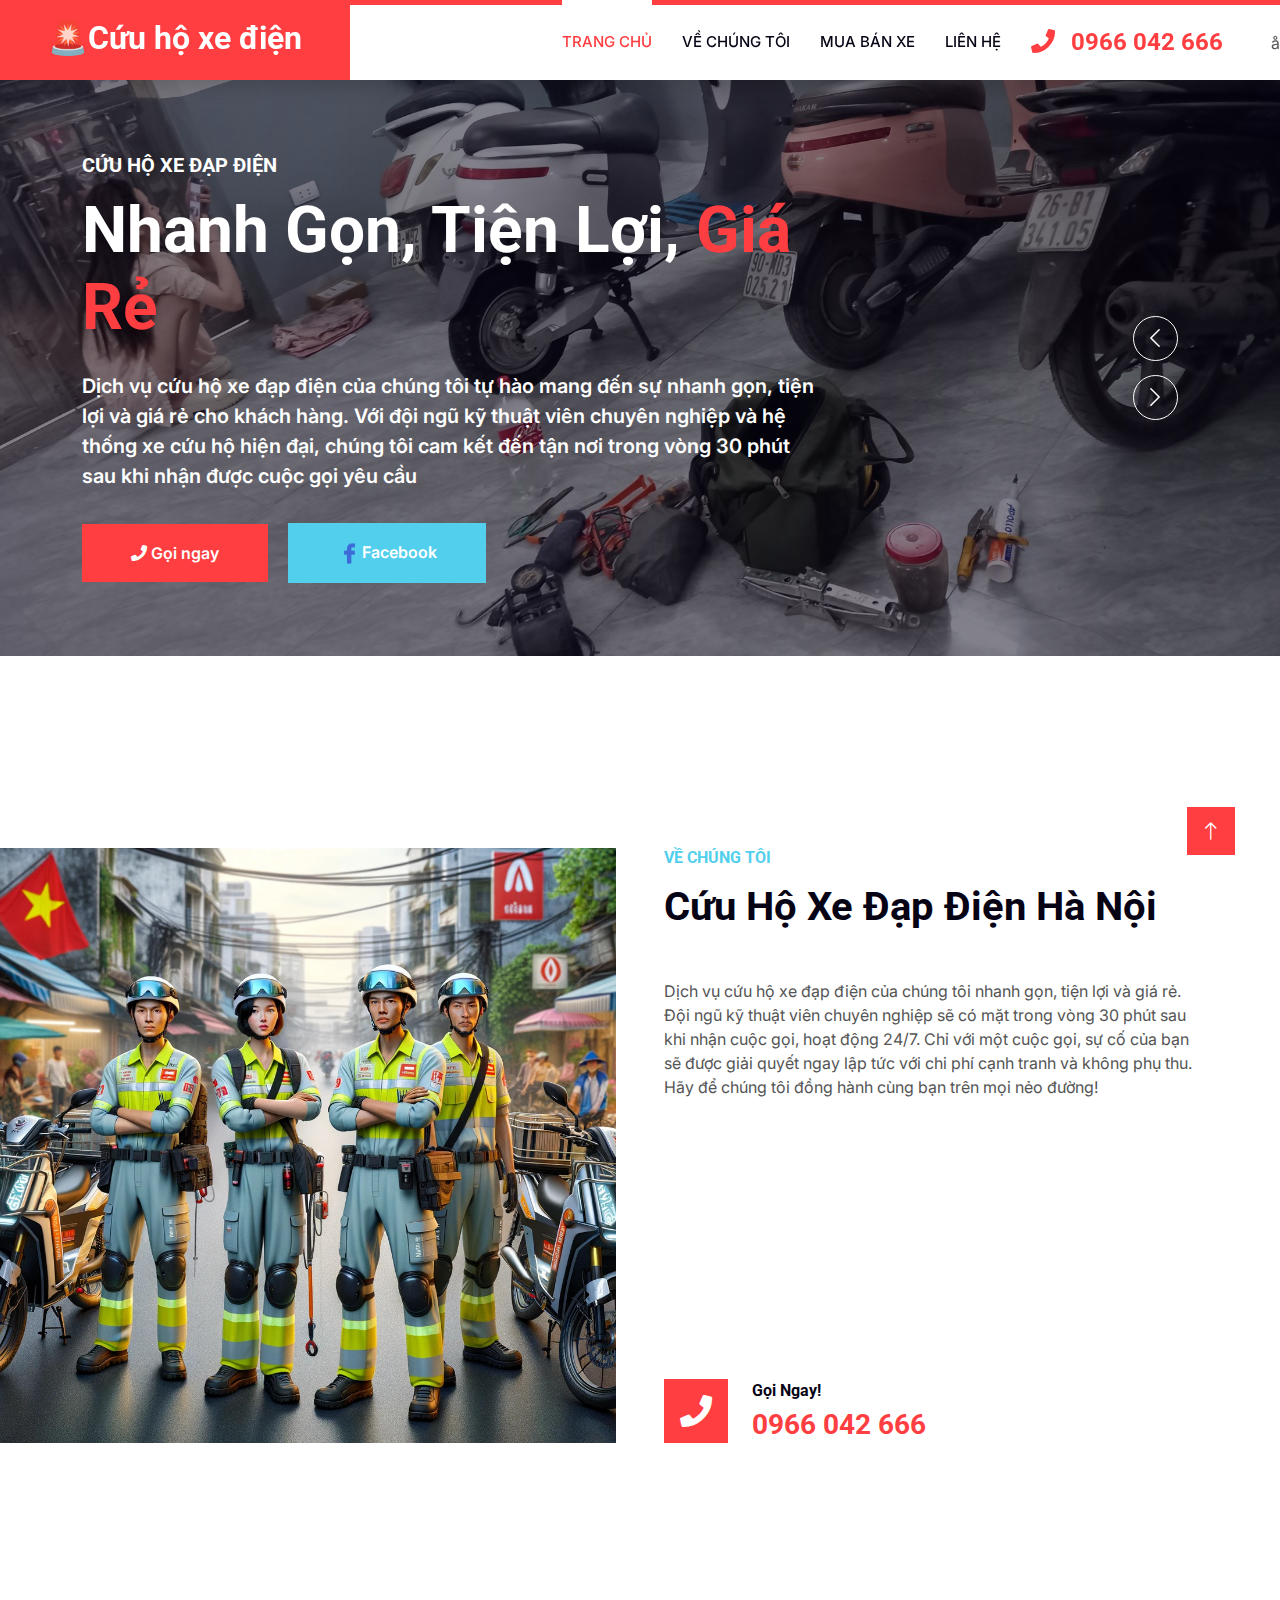
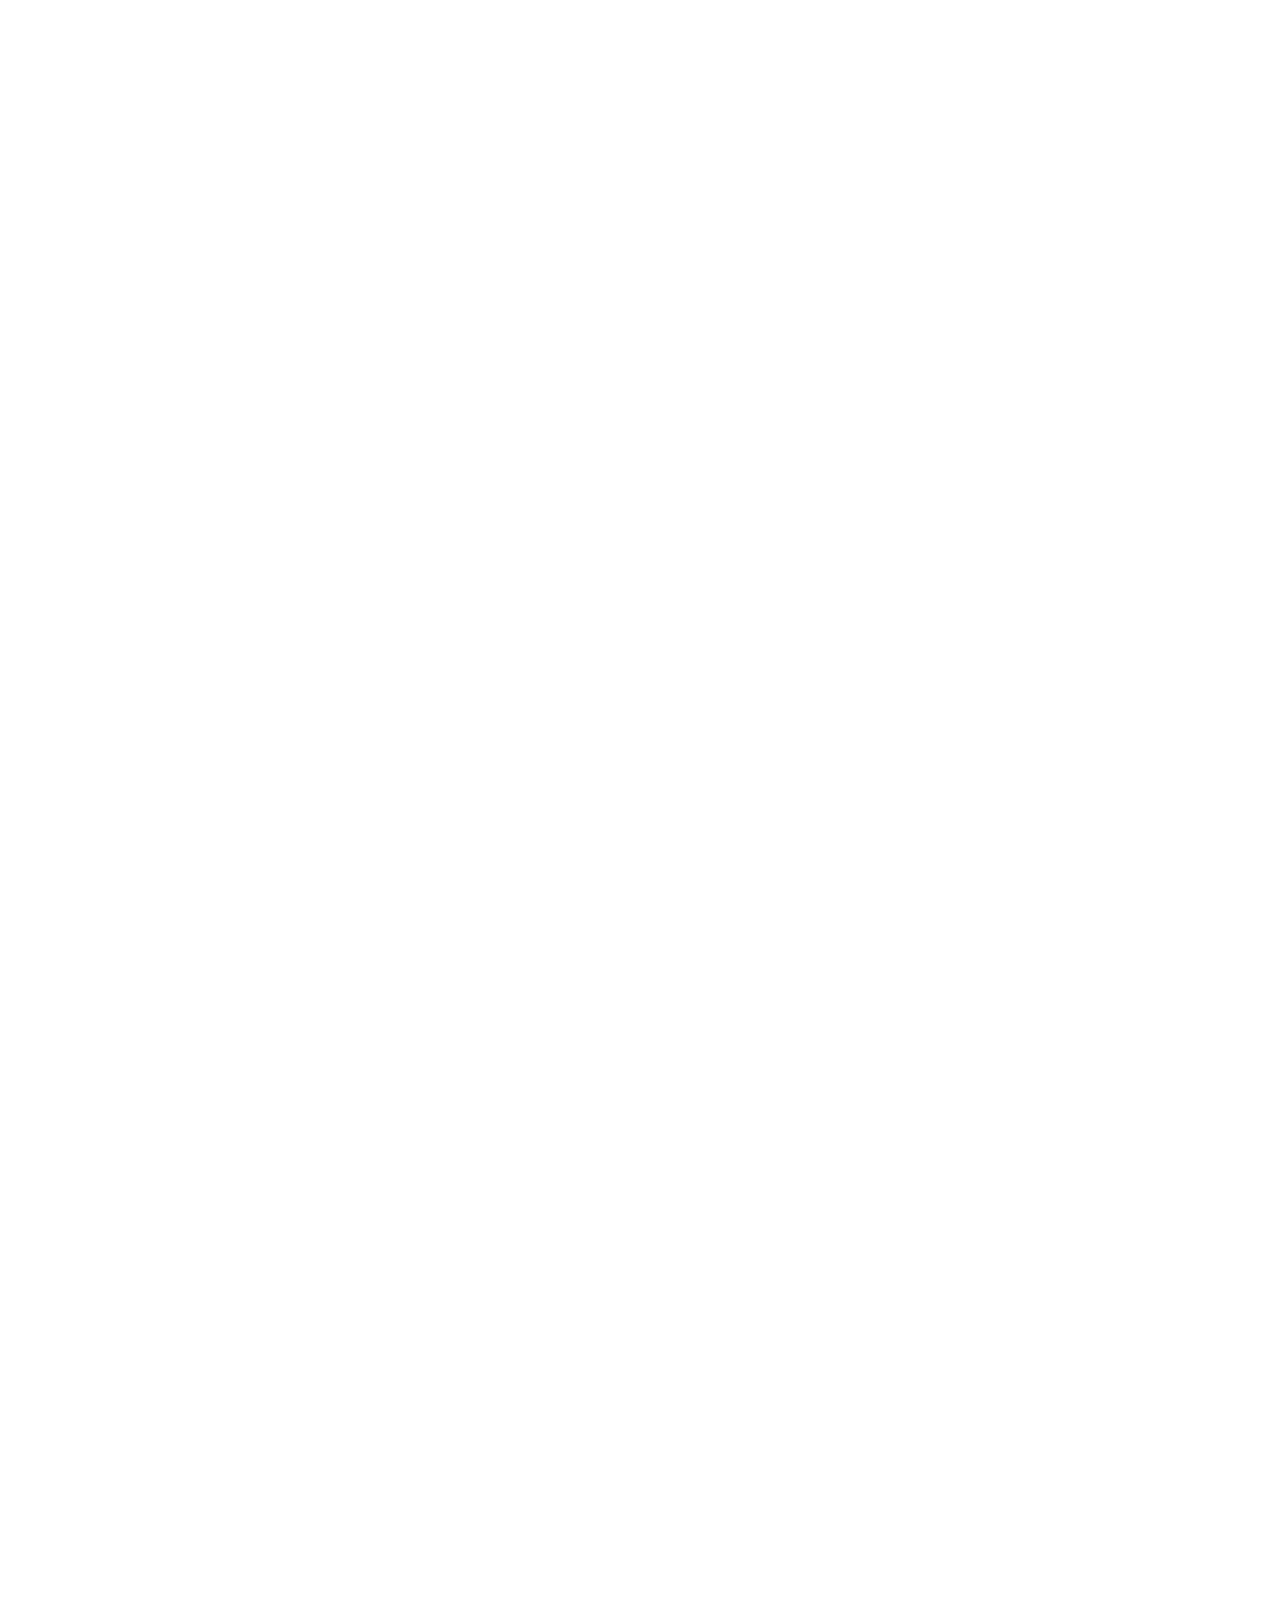
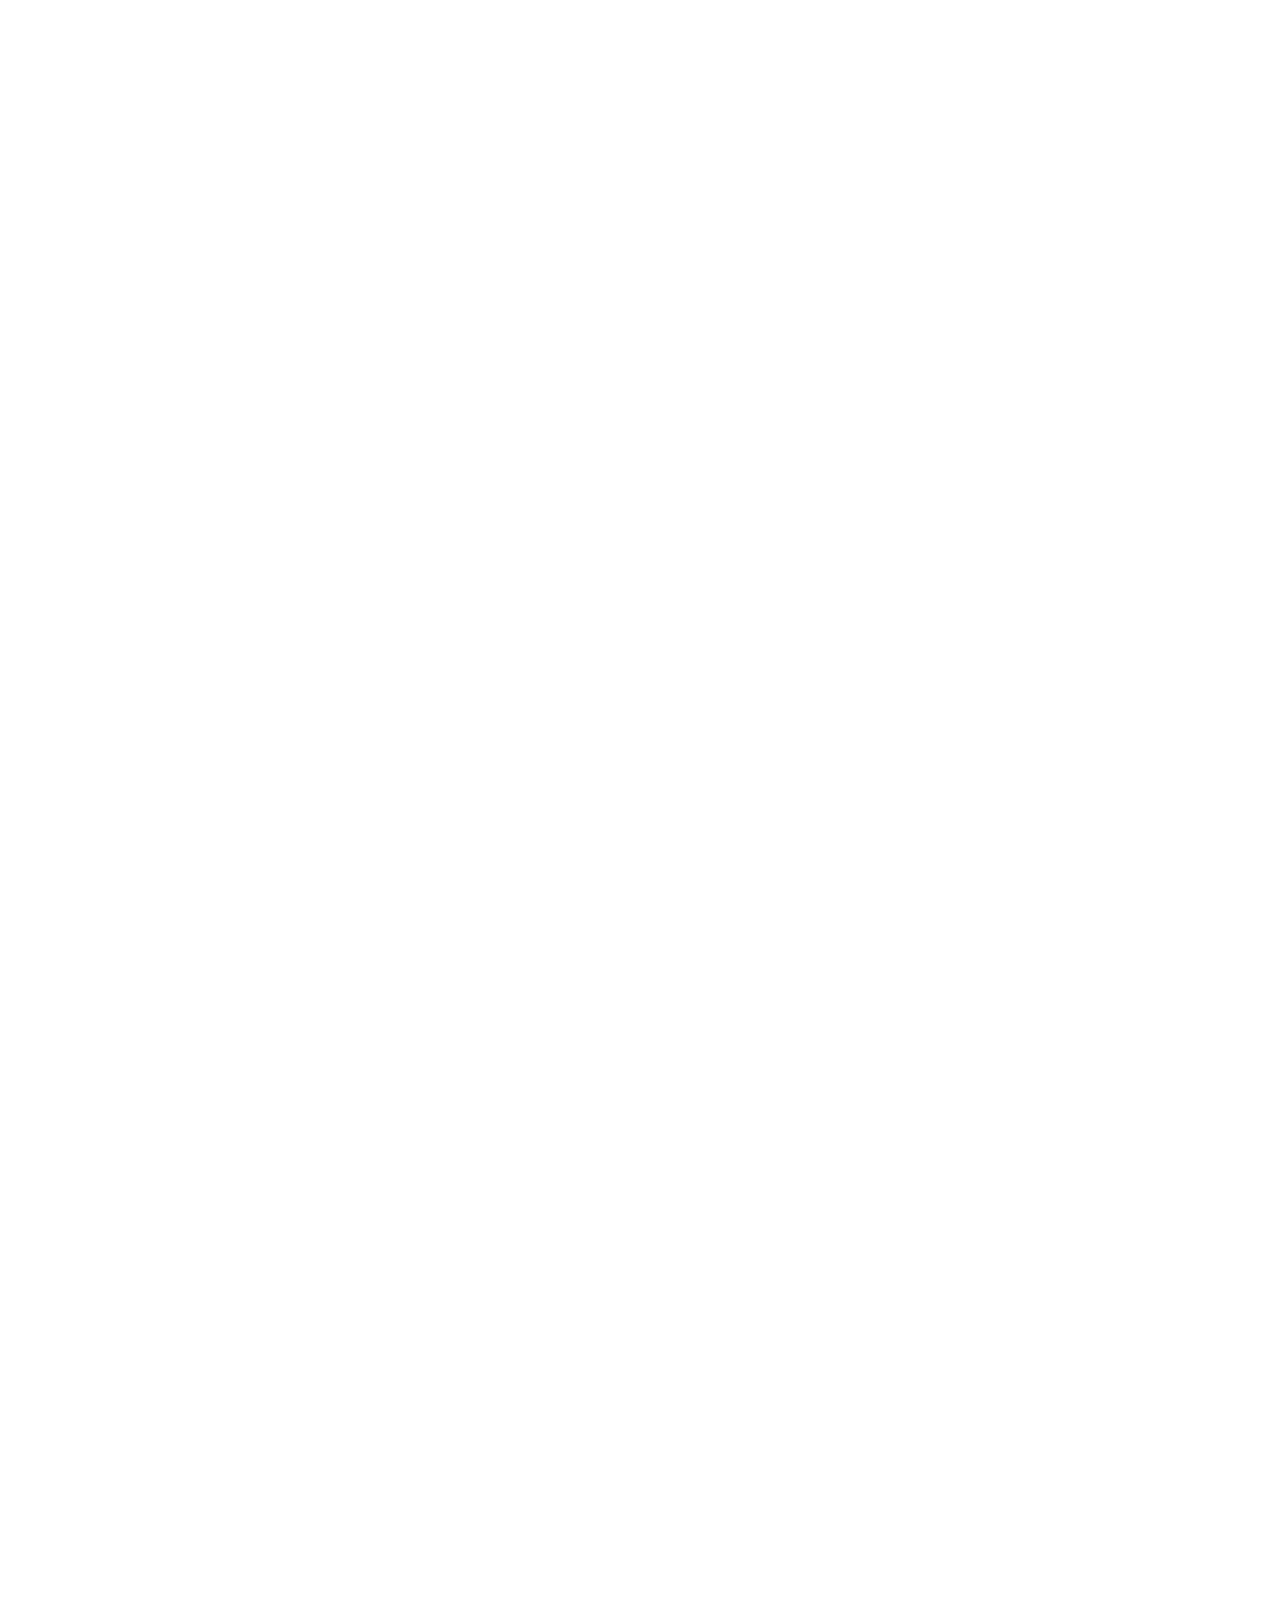
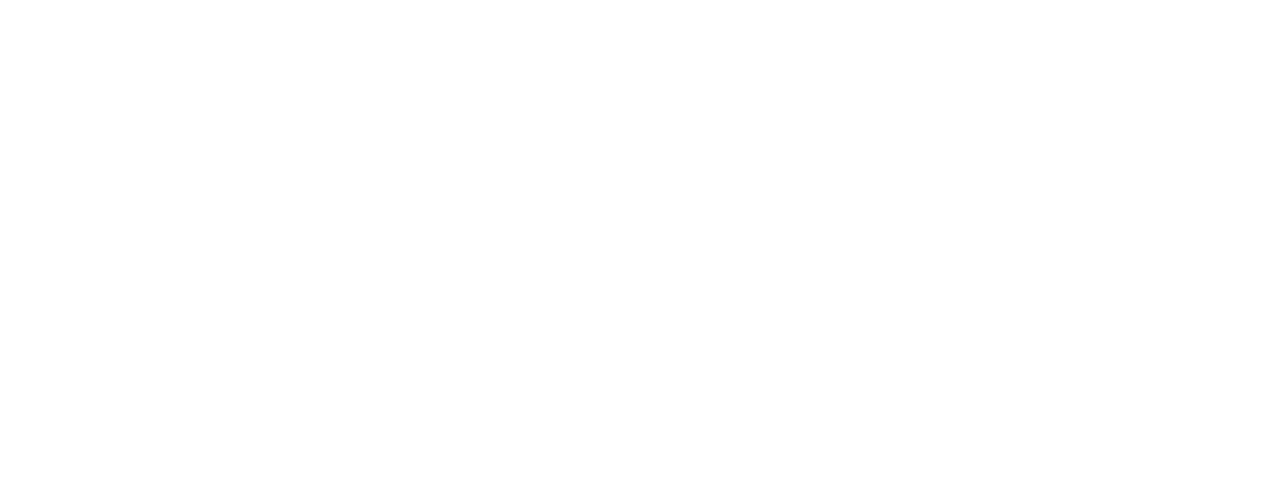
==== index.html @ 0878ec7d "initial" ====
<!DOCTYPE html>
<html lang="en">

<head>
    <meta charset="utf-8">
    <title>Cứu hộ xe đạp điện - Hà Nội</title>
    <meta content="width=device-width, initial-scale=1.0" name="viewport">
    <meta property="og:locale" content="vi_VN">
    <meta property="og:site_name" content="Cứu hộ xe điện | Cứu hộ xe điện hà nội">
    <meta content="Cứu hộ xe đạp điện, cuu ho xe dap dien, cứu hộ xe đạp điện tận nơi, cuu ho xe dap dien tan noi"
        name="keywords">
    <meta property="og:description"
        content="Website chính thức của cứu hộ xe điện hà nội, cung cấp dịch vụ cứu hộ xe đạp điện tận nơi 24/24 trên địa bàn Hà Nội">
    <meta name="description"
        content="Website chính thức của cứu hộ xe điện hà nội, cung cấp dịch vụ cứu hộ xe đạp điện tận nơi 24/24 trên địa bàn Hà Nội">
    <meta property="og:type" content="website">
    <!-- Favicon -->
    <link href="img/logo.png" rel="icon">

    <!-- Google Web Fonts -->
    <link rel="preconnect" href="https://fonts.googleapis.com">
    <link rel="preconnect" href="https://fonts.gstatic.com" crossorigin>
    <link href="https://fonts.googleapis.com/css2?family=Inter:wght@400;600&family=Roboto:wght@500;700&display=swap"
        rel="stylesheet">

    <!-- Icon Font Stylesheet -->
    <link href="https://cdnjs.cloudflare.com/ajax/libs/font-awesome/5.10.0/css/all.min.css" rel="stylesheet">
    <link href="https://cdn.jsdelivr.net/npm/bootstrap-icons@1.4.1/font/bootstrap-icons.css" rel="stylesheet">

    <!-- Libraries Stylesheet -->
    <link href="lib/animate/animate.min.css" rel="stylesheet">
    <link href="lib/owlcarousel/assets/owl.carousel.min.css" rel="stylesheet">

    <!-- Customized Bootstrap Stylesheet -->
    <link href="css/bootstrap.min.css" rel="stylesheet">

    <!-- Template Stylesheet -->
    <link href="css/style.css" rel="stylesheet">
</head>

<body>
    <!-- Spinner Start -->
    <div id="spinner"
        class="show bg-white position-fixed translate-middle w-100 vh-100 top-50 start-50 d-flex align-items-center justify-content-center">
        <div class="spinner-grow text-primary" style="width: 3rem; height: 3rem;" role="status">
            <span class="sr-only">Loading...</span>
        </div>
    </div>
    <!-- Spinner End -->


    <!-- Navbar Start -->
    <nav class="navbar navbar-expand-lg bg-white navbar-light shadow border-top border-5 border-primary sticky-top p-0">
        <a href="index.html" class="navbar-brand bg-primary d-flex align-items-center px-4 px-lg-5">
            <h2 class="mb-2 text-white">🚨Cứu hộ xe điện</h2>
        </a>
        <button type="button" class="navbar-toggler me-4" data-bs-toggle="collapse" data-bs-target="#navbarCollapse">
            <span class="navbar-toggler-icon"></span>
        </button>
        <div class="collapse navbar-collapse" id="navbarCollapse">
            <div class="navbar-nav ms-auto p-4 p-lg-0">
                <a href="./index.html" class="nav-item nav-link active">Trang chủ</a>
                <a href="index.html" class="nav-item nav-link">Về chúng tôi</a>
                <a href="index.html" class="nav-item nav-link">Mua bán xe</a>
                <a href="index.html" class="nav-item nav-link">Liên hệ</a>
            </div>
            <h4 class="m-0 pe-lg-5 d-none d-lg-block"><a href="tel:0966042666"><i
                        class="fa fa-phone text-primary me-3"></i>0966 042 666</a> </h4>
        </div>å
    </nav>
    <!-- Navbar End -->


    <!-- Carousel Start -->
    <div class="container-fluid p-0 pb-5">
        <div class="owl-carousel header-carousel position-relative mb-5">
            <div class="owl-carousel-item position-relative">
                <img class="img-fluid" src="img/banner11.jpg" alt="">
                <div class="position-absolute top-0 start-0 w-100 h-100 d-flex align-items-center"
                    style="background: rgba(6, 3, 21, .5);">
                    <div class="container">
                        <div class="row justify-content-start">
                            <div class="col-10 col-lg-8">
                                <h5 class="text-white text-uppercase mb-3 animated slideInDown">Cứu hộ xe đạp điện</h5>
                                <h1 class="display-3 text-white animated slideInDown mb-4">Nhanh Gọn, Tiện Lợi, <span
                                        class="text-primary">Giá Rẻ</span></h1>
                                <p class="fs-5 fw-medium text-white mb-4 pb-2">Dịch vụ cứu hộ xe đạp điện của chúng tôi
                                    tự hào mang đến sự nhanh gọn, tiện lợi và giá rẻ cho khách hàng. Với đội ngũ kỹ
                                    thuật viên chuyên nghiệp và hệ thống xe cứu hộ hiện đại, chúng tôi cam kết đến tận
                                    nơi trong vòng 30 phút sau khi nhận
                                    được cuộc gọi yêu cầu</p>
                                <a href="tel:0966042666"
                                    class="btn btn-primary py-md-3 px-md-5 me-3 animated slideInLeft"><i
                                        class="fa fa-phone"></i> Gọi ngay</a>
                                <a href="https://www.facebook.com/Cuuhoxedienhn/"
                                    class="btn btn-secondary py-md-3 px-md-5 animated slideInRight"><img
                                        class="img-social img-social-small" src="./img/facebook.png" alt="">Facebook</a>
                            </div>
                        </div>
                    </div>
                </div>
            </div>
            <div class="owl-carousel-item position-relative">
                <img class="img-fluid" src="img/banner12.jpg" alt="">
                <div class="position-absolute top-0 start-0 w-100 h-100 d-flex align-items-center"
                    style="background: rgba(6, 3, 21, .5);">
                    <div class="container">
                        <div class="row justify-content-start">
                            <div class="col-10 col-lg-8">
                                <h5 class="text-white text-uppercase mb-3 animated slideInDown">Cứu hộ xe đạp điện</h5>
                                <h1 class="display-3 text-white animated slideInDown mb-4">Nhiệt tình, Thân thiện<span
                                        class="text-primary"> Hỗ trợ 24/7</span></h1>
                                <p class="fs-5 fw-medium text-white mb-4 pb-2">Dịch vụ của chúng tôi hoạt động 24/7, đảm
                                    bảo bạn luôn được hỗ trợ kịp thời bất kể thời gian hay địa điểm. Chỉ với một
                                    cuộc gọi đơn giản, mọi sự cố của xe đạp điện sẽ được giải quyết nhanh chóng</p>
                                <a href="tel:0966042666"
                                    class="btn btn-primary py-md-3 px-md-5 me-3 animated slideInLeft"><i
                                        class="fa fa-phone"></i> Gọi ngay</a>
                                <a href="https://www.facebook.com/Cuuhoxedienhn/"
                                    class="btn btn-secondary py-md-3 px-md-5 animated slideInRight"><img
                                        class="img-social img-social-small " src="./img/facebook.png"
                                        alt="">Facebook</a>
                            </div>
                        </div>
                    </div>
                </div>
            </div>
        </div>
    </div>
    <!-- Carousel End -->


    <!-- About Start -->
    <div class="container-fluid overflow-hidden py-5 px-lg-0">
        <div class="container about py-5 px-lg-0">
            <div class="row g-5 mx-lg-0">
                <div class="col-lg-6 ps-lg-0 wow fadeInLeft" data-wow-delay="0.1s" style="min-height: 400px;">
                    <div class="position-relative h-100">
                        <img class="position-absolute img-fluid w-100 h-100" src="img/aboutus.jpg"
                            style="object-fit: cover;" alt="">
                    </div>
                </div>
                <div class="col-lg-6 about-text wow fadeInUp" data-wow-delay="0.3s">
                    <h6 class="text-secondary text-uppercase mb-3">Về Chúng Tôi</h6>
                    <h1 class="mb-5">Cứu Hộ Xe Đạp Điện Hà Nội</h1>
                    <p class="mb-5">Dịch vụ cứu hộ xe đạp điện của chúng tôi nhanh gọn, tiện lợi và giá rẻ. Đội ngũ kỹ
                        thuật viên chuyên nghiệp sẽ có mặt
                        trong vòng 30 phút sau khi nhận cuộc gọi, hoạt động 24/7. Chỉ với một cuộc gọi, sự cố của bạn sẽ
                        được giải quyết ngay
                        lập tức với chi phí cạnh tranh và không phụ thu. Hãy để chúng tôi đồng hành cùng bạn trên mọi
                        nẻo đường!
                    </p>
                    <div class="row g-4 mb-5">
                        <div class="col-sm-6 wow fadeIn" data-wow-delay="0.5s">
                            <a href="https://www.facebook.com/groups/146187351833991">
                                <img class="img-social img-social-medium " src="./img/facebook.png" alt="">
                                <h5>Group Facebook</h5>
                            </a>

                            <p class="m-0">Chúng tôi có cộng đồng cứu hộ xe đạp điện lớn nhất Hà Nội
                            </p>
                        </div>
                        <div class="col-sm-6 wow fadeIn" data-wow-delay="0.7s">
                            <a href="https://www.tiktok.com/@cuuhoxedienhanoi">
                                <img class="img-social img-social-medium " src="./img/tik-tok.png" alt="">
                                <h5>Tiktok Cứu hộ xe điện</h5>
                            </a>
                            <p class="m-0">Theo dõi Tiktok của chúng tôi để xem hành trình cứu hộ xe đạp điện.
                            </p>

                        </div>
                    </div>

                    <a href="tel:0966042666">
                        <div class="d-flex align-items-center">
                            <i class="fa fa-phone fa-2x flex-shrink-0 bg-primary p-3 text-white"></i>
                            <div class="ps-4">
                                <h6>Gọi Ngay!</h6>
                                <h3 class="text-primary m-0">0966 042 666</h3>
                            </div>
                        </div>
                    </a>

                </div>
            </div>
        </div>
    </div>
    <!-- About End -->

    <!-- Feature Start -->
    <div class="container-fluid overflow-hidden py-5 px-lg-0">
        <div class="container feature py-5 px-lg-0">
            <div class="row g-5 mx-lg-0">
                <div class="col-lg-6 feature-text wow fadeInUp" data-wow-delay="0.1s">
                    <h6 class="text-secondary text-uppercase mb-3">Dịch vụ</h6>
                    <h1 class="mb-5">Với hơn 6 năm kinh nghiệm, chúng tôi cung cấp & cam kết</h1>
                    <div class="d-flex mb-5 wow fadeInUp" data-wow-delay="0.3s">
                        <i class="	far fa-clock text-primary fa-3x flex-shrink-0"></i>
                        <div class="ms-4">
                            <h5>Nhanh chóng, kịp thời</h5>
                            <p class="mb-0">Đội ngũ kỹ thuật viên của chúng tôi cam kết có mặt trong vòng 30 phút sau
                                khi nhận được yêu cầu cứu hộ.</p>
                        </div>
                    </div>
                    <div class="d-flex mb-5 wow fadeIn" data-wow-delay="0.5s">
                        <i class="fa fa-heart text-primary fa-3x flex-shrink-0"></i>
                        <div class="ms-4">
                            <h5>Chuyên nghiệp và tận tâm</h5>
                            <p class="mb-0">Các kỹ thuật viên đều được đào tạo bài bản, có kinh nghiệm xử lý mọi sự cố
                                một cách nhanh chóng và hiệu quả.</p>
                        </div>
                    </div>
                    <div class="d-flex mb-0 wow fadeInUp" data-wow-delay="0.7s">
                        <i class="	fa fa-dollar text-primary fa-3x flex-shrink-0"></i>
                        <div class="ms-4">
                            <h5>Chi phí hợp lý</h5>
                            <p class="mb-0">Dịch vụ cứu hộ của chúng tôi có giá cả cạnh tranh, <span
                                    class="text-primary">báo giá ngay từ đầu </span> và không phụ thu các chi phí phát
                                sinh, giúp bạn tiết kiệm tối đa.</p>
                        </div>
                    </div>
                </div>
                <div class="col-lg-6 pe-lg-0 wow fadeInRight" data-wow-delay="0.1s" style="min-height: 400px;">
                    <div class="position-relative h-100">
                        <img class="position-absolute img-fluid w-100 h-100" src="./img/dichvu1.jpg"
                            style="object-fit: cover;" alt="">
                    </div>
                </div>
            </div>
        </div>
    </div>
    <!-- Feature End -->


    <!-- Fact Start -->
    <div class="container-xxl py-5">
        <div class="container py-5">
            <div class="row g-5">
                <div class="col-lg-6 wow fadeInUp" data-wow-delay="0.1s">
                    <h6 class="text-secondary text-uppercase mb-3">Thông Tin</h6>
                    <h1 class="mb-5">Cứu Hộ Xe Đạp Điện Hà Nội</h1>
                    <p class="mb-5">Với hơn 6 năm kinh nghiệm cứu hộ xe đạp điện, đồng hành trên mọi chặng đường và kịp
                        thời xử lý hàng ngàn trường hợp khẩn
                        cấp, chúng tôi tự hào với những kết quả đáng ghi nhận sau đây.
                    </p>
                    <a href="./contact.html" class="btn btn-primary py-3 px-5">Liên Hệ Với
                        Chúng Tôi</a>
                </div>
                <div class="col-lg-6">
                    <div class="row g-4 align-items-center">
                        <div class="col-sm-6">
                            <div class="bg-primary p-4 mb-4 wow fadeIn" data-wow-delay="0.3s">
                                <i class="fa fa-users fa-2x text-white mb-3"></i>
                                <h2 class="text-white mb-2" data-toggle="counter-up">168</h2>
                                <p class="text-white mb-0">Khách hàng hài lòng</p>
                            </div>
                            <div class="bg-secondary p-4 wow fadeIn" data-wow-delay="0.5s">
                                <i class="fa fa-bicycle fa-2x text-white mb-3"></i>
                                <h2 class="text-white mb-2" data-toggle="counter-up">207</h2>
                                <p class="text-white mb-0">Phương tiện được cứu hộ</p>
                            </div>
                        </div>
                        <div class="col-sm-6">
                            <div class="bg-success p-4 wow fadeIn" data-wow-delay="0.7s">
                                <i class="fa fa-star fa-2x text-white mb-3"></i>
                                <h2 class="text-white mb-2" data-toggle="counter-up">38</h2>
                                <p class="text-white mb-0">Trường hợp cứu hộ miễn phí</p>
                            </div>
                        </div>
                    </div>
                </div>
            </div>
        </div>
    </div>
    <!-- Fact End -->





    <!-- Service Start -->
    <div class="container-xxl py-5">
        <div class="container py-5">
            <div class="text-center wow fadeInUp" data-wow-delay="0.1s">
                <h6 class="text-secondary text-uppercase">Mua Bán Xe</h6>
                <h1 class="mb-5">Mua bán xe điện giá tốt</h1>
            </div>
            <div class="row g-4">
                <div class="col-md-6 col-lg-4 wow fadeInUp" data-wow-delay="0.3s">
                    <div class="service-item p-4">
                        <div class="overflow-hidden mb-4">
                            <img class="img-fluid" src="./img/xmen.jpg" alt="">
                        </div>
                        <h4 class="mb-3">Xe điện Xmen</h4>
                        <p>Xe mới, màu xanh mới đóng lại ác quy. 98%</p>
                        <p class="price">2.000.000 VNĐ</p>
                    </div>
                </div>
                <div class="col-md-6 col-lg-4 wow fadeInUp" data-wow-delay="0.3s">
                    <div class="service-item p-4">
                        <div class="overflow-hidden mb-4">
                            <img class="img-fluid" src="./img/xmen.jpg" alt="">
                        </div>
                        <h4 class="mb-3">Xe điện Xmen</h4>
                        <p>Xe mới, màu xanh mới đóng lại ác quy. 98%</p>
                        <p class="price">2.000.000 VNĐ</p>
                    </div>
                </div>
                <div class="col-md-6 col-lg-4 wow fadeInUp" data-wow-delay="0.3s">
                    <div class="service-item p-4">
                        <div class="overflow-hidden mb-4">
                            <img class="img-fluid" src="./img/xmen.jpg" alt="">
                        </div>
                        <h4 class="mb-3">Xe điện Xmen</h4>
                        <p>Xe mới, màu xanh mới đóng lại ác quy. 98%</p>
                        <p class="price">2.000.000 VNĐ</p>
                    </div>
                </div>
                <div class="col-md-6 col-lg-4 wow fadeInUp" data-wow-delay="0.3s">
                    <div class="service-item p-4">
                        <div class="overflow-hidden mb-4">
                            <img class="img-fluid" src="./img/xmen.jpg" alt="">
                        </div>
                        <h4 class="mb-3">Xe điện Xmen</h4>
                        <p>Xe mới, màu xanh mới đóng lại ác quy. 98%</p>
                        <p class="price">2.000.000 VNĐ</p>
                    </div>
                </div>
                <div class="col-md-6 col-lg-4 wow fadeInUp" data-wow-delay="0.3s">
                    <div class="service-item p-4">
                        <div class="overflow-hidden mb-4">
                            <img class="img-fluid" src="./img/xmen.jpg" alt="">
                        </div>
                        <h4 class="mb-3">Xe điện Xmen</h4>
                        <p>Xe mới, màu xanh mới đóng lại ác quy. 98%</p>
                        <p class="price">2.000.000 VNĐ</p>
                    </div>
                </div>
                <div class="col-md-6 col-lg-4 wow fadeInUp" data-wow-delay="0.3s">
                    <div class="service-item p-4">
                        <div class="overflow-hidden mb-4">
                            <img class="img-fluid" src="./img/xmen.jpg" alt="">
                        </div>
                        <h4 class="mb-3">Xe điện Xmen</h4>
                        <p>Xe mới, màu xanh mới đóng lại ác quy. 98%</p>
                        <p class="price">2.000.000 VNĐ</p>
                    </div>
                </div>

            </div>
        </div>
    </div>
    <!-- Service End -->





    <!-- Pricing Start -->
    <!-- <div class="container-xxl py-5">
        <div class="container py-5">
            <div class="text-center wow fadeInUp" data-wow-delay="0.1s">
                <h6 class="text-secondary text-uppercase">Pricing Plan</h6>
                <h1 class="mb-5">Perfect Pricing Plan</h1>
            </div>
            <div class="row g-4">
                <div class="col-md-6 col-lg-4 wow fadeInUp" data-wow-delay="0.3s">
                    <div class="price-item">
                        <div class="border-bottom p-4 mb-4">
                            <h5 class="text-primary mb-1">Basic Plan</h5>
                            <h1 class="display-5 mb-0">
                                <small class="align-top"
                                    style="font-size: 22px; line-height: 45px;">$</small>49.00<small
                                    class="align-bottom" style="font-size: 16px; line-height: 40px;">/ Month</small>
                            </h1>
                        </div>
                        <div class="p-4 pt-0">
                            <p><i class="fa fa-check text-success me-3"></i>HTML5 & CSS3</p>
                            <p><i class="fa fa-check text-success me-3"></i>Bootstrap v5</p>
                            <p><i class="fa fa-check text-success me-3"></i>FontAwesome Icons</p>
                            <p><i class="fa fa-check text-success me-3"></i>Responsive Layout</p>
                            <p><i class="fa fa-check text-success me-3"></i>Cross-browser Support</p>
                            <a class="btn-slide mt-2" href=""><i class="fa fa-arrow-right"></i><span>Order
                                    Now</span></a>
                        </div>
                    </div>
                </div>
                <div class="col-md-6 col-lg-4 wow fadeInUp" data-wow-delay="0.5s">
                    <div class="price-item">
                        <div class="border-bottom p-4 mb-4">
                            <h5 class="text-primary mb-1">Standard Plan</h5>
                            <h1 class="display-5 mb-0">
                                <small class="align-top"
                                    style="font-size: 22px; line-height: 45px;">$</small>99.00<small
                                    class="align-bottom" style="font-size: 16px; line-height: 40px;">/ Month</small>
                            </h1>
                        </div>
                        <div class="p-4 pt-0">
                            <p><i class="fa fa-check text-success me-3"></i>HTML5 & CSS3</p>
                            <p><i class="fa fa-check text-success me-3"></i>Bootstrap v5</p>
                            <p><i class="fa fa-check text-success me-3"></i>FontAwesome Icons</p>
                            <p><i class="fa fa-check text-success me-3"></i>Responsive Layout</p>
                            <p><i class="fa fa-check text-success me-3"></i>Cross-browser Support</p>
                            <a class="btn-slide mt-2" href=""><i class="fa fa-arrow-right"></i><span>Order
                                    Now</span></a>
                        </div>
                    </div>
                </div>
                <div class="col-md-6 col-lg-4 wow fadeInUp" data-wow-delay="0.7s">
                    <div class="price-item">
                        <div class="border-bottom p-4 mb-4">
                            <h5 class="text-primary mb-1">Advanced Plan</h5>
                            <h1 class="display-5 mb-0">
                                <small class="align-top"
                                    style="font-size: 22px; line-height: 45px;">$</small>149.00<small
                                    class="align-bottom" style="font-size: 16px; line-height: 40px;">/ Month</small>
                            </h1>
                        </div>
                        <div class="p-4 pt-0">
                            <p><i class="fa fa-check text-success me-3"></i>HTML5 & CSS3</p>
                            <p><i class="fa fa-check text-success me-3"></i>Bootstrap v5</p>
                            <p><i class="fa fa-check text-success me-3"></i>FontAwesome Icons</p>
                            <p><i class="fa fa-check text-success me-3"></i>Responsive Layout</p>
                            <p><i class="fa fa-check text-success me-3"></i>Cross-browser Support</p>
                            <a class="btn-slide mt-2" href=""><i class="fa fa-arrow-right"></i><span>Order
                                    Now</span></a>
                        </div>
                    </div>
                </div>
            </div>
        </div>
    </div> -->
    <!-- Pricing End -->


    <!-- Quote Start -->
    <!-- <div class="container-xxl py-5">
        <div class="container py-5">
            <div class="row g-5 align-items-center">
                <div class="col-lg-5 wow fadeInUp" data-wow-delay="0.1s">
                    <h6 class="text-secondary text-uppercase mb-3">Get A Quote</h6>
                    <h1 class="mb-5">Request A Free Qoute!</h1>
                    <p class="mb-5">Tempor erat elitr rebum at clita. Diam dolor diam ipsum sit. Aliqu diam amet diam et
                        eos. Clita erat ipsum et lorem et sit, sed stet lorem sit clita duo justo erat amet</p>
                    <div class="d-flex align-items-center">
                        <i class="fa fa-headphones fa-2x flex-shrink-0 bg-primary p-3 text-white"></i>
                        <div class="ps-4">
                            <h6>Call for any query!</h6>
                            <h3 class="text-primary m-0">+012 345 6789</h3>
                        </div>
                    </div>
                </div>
                <div class="col-lg-7">
                    <div class="bg-light text-center p-5 wow fadeIn" data-wow-delay="0.5s">
                        <form>
                            <div class="row g-3">
                                <div class="col-12 col-sm-6">
                                    <input type="text" class="form-control border-0" placeholder="Your Name"
                                        style="height: 55px;">
                                </div>
                                <div class="col-12 col-sm-6">
                                    <input type="email" class="form-control border-0" placeholder="Your Email"
                                        style="height: 55px;">
                                </div>
                                <div class="col-12 col-sm-6">
                                    <input type="text" class="form-control border-0" placeholder="Your Mobile"
                                        style="height: 55px;">
                                </div>
                                <div class="col-12 col-sm-6">
                                    <select class="form-select border-0" style="height: 55px;">
                                        <option selected>Select A Freight</option>
                                        <option value="1">Freight 1</option>
                                        <option value="2">Freight 2</option>
                                        <option value="3">Freight 3</option>
                                    </select>
                                </div>
                                <div class="col-12">
                                    <textarea class="form-control border-0" placeholder="Special Note"></textarea>
                                </div>
                                <div class="col-12">
                                    <button class="btn btn-primary w-100 py-3" type="submit">Submit</button>
                                </div>
                            </div>
                        </form>
                    </div>
                </div>
            </div>
        </div>
    </div> -->
    <!-- Quote End -->


    <!-- Team Start -->
    <!-- <div class="container-xxl py-5">
        <div class="container py-5">
            <div class="text-center wow fadeInUp" data-wow-delay="0.1s">
                <h6 class="text-secondary text-uppercase">Our Team</h6>
                <h1 class="mb-5">Expert Team Members</h1>
            </div>
            <div class="row g-4">
                <div class="col-lg-3 col-md-6 wow fadeInUp" data-wow-delay="0.3s">
                    <div class="team-item p-4">
                        <div class="overflow-hidden mb-4">
                            <img class="img-fluid" src="img/team-1.jpg" alt="">
                        </div>
                        <h5 class="mb-0">Full Name</h5>
                        <p>Designation</p>
                        <div class="btn-slide mt-1">
                            <i class="fa fa-share"></i>
                            <span>
                                <a href=""><i class="fab fa-facebook-f"></i></a>
                                <a href=""><i class="fab fa-twitter"></i></a>
                                <a href=""><i class="fab fa-instagram"></i></a>
                            </span>
                        </div>
                    </div>
                </div>
                <div class="col-lg-3 col-md-6 wow fadeInUp" data-wow-delay="0.5s">
                    <div class="team-item p-4">
                        <div class="overflow-hidden mb-4">
                            <img class="img-fluid" src="img/team-2.jpg" alt="">
                        </div>
                        <h5 class="mb-0">Full Name</h5>
                        <p>Designation</p>
                        <div class="btn-slide mt-1">
                            <i class="fa fa-share"></i>
                            <span>
                                <a href=""><i class="fab fa-facebook-f"></i></a>
                                <a href=""><i class="fab fa-twitter"></i></a>
                                <a href=""><i class="fab fa-instagram"></i></a>
                            </span>
                        </div>
                    </div>
                </div>
                <div class="col-lg-3 col-md-6 wow fadeInUp" data-wow-delay="0.7s">
                    <div class="team-item p-4">
                        <div class="overflow-hidden mb-4">
                            <img class="img-fluid" src="img/team-3.jpg" alt="">
                        </div>
                        <h5 class="mb-0">Full Name</h5>
                        <p>Designation</p>
                        <div class="btn-slide mt-1">
                            <i class="fa fa-share"></i>
                            <span>
                                <a href=""><i class="fab fa-facebook-f"></i></a>
                                <a href=""><i class="fab fa-twitter"></i></a>
                                <a href=""><i class="fab fa-instagram"></i></a>
                            </span>
                        </div>
                    </div>
                </div>
                <div class="col-lg-3 col-md-6 wow fadeInUp" data-wow-delay="0.9s">
                    <div class="team-item p-4">
                        <div class="overflow-hidden mb-4">
                            <img class="img-fluid" src="img/team-4.jpg" alt="">
                        </div>
                        <h5 class="mb-0">Full Name</h5>
                        <p>Designation</p>
                        <div class="btn-slide mt-1">
                            <i class="fa fa-share"></i>
                            <span>
                                <a href=""><i class="fab fa-facebook-f"></i></a>
                                <a href=""><i class="fab fa-twitter"></i></a>
                                <a href=""><i class="fab fa-instagram"></i></a>
                            </span>
                        </div>
                    </div>
                </div>
            </div>
        </div>
    </div> -->
    <!-- Team End -->


    <!-- Testimonial Start -->
    <div class="container-xxl py-5 wow fadeInUp" data-wow-delay="0.1s">
        <div class="container py-5">
            <div class="text-center">
                <h6 class="text-secondary text-uppercase">Bình Luận</h6>
                <h1 class="mb-0">Phản Hồi Của Khách Hàng</h1>
            </div>
            <div class="owl-carousel testimonial-carousel wow fadeInUp" data-wow-delay="0.1s">
                <div class="testimonial-item p-4 my-5">
                    <i class="fa fa-quote-right fa-3x text-light position-absolute top-0 end-0 mt-n3 me-4"></i>
                    <div class="d-flex align-items-end mb-4">
                        <img class="img-cover flex-shrink-0" src="./img/kach2.jpg" style="width: 80px; height: 80px;">
                        <div class="ms-4">
                            <h5 class="mb-1">Hoa Phạm</h5>
                            <p class="m-0">12/05/2024</p>
                        </div>
                    </div>
                    <p class="mb-0">Hài lòng, anh kỹ thuật vui tính. Mình cảm thấy thật thà. Sẽ ủng hộ về sau và giới
                        thiệu bạn bè.</p>
                </div>
                <div class="testimonial-item p-4 my-5">
                    <i class="fa fa-quote-right fa-3x text-light position-absolute top-0 end-0 mt-n3 me-4"></i>
                    <div class="d-flex align-items-end mb-4">
                        <img class="img-fluid flex-shrink-0" src="./img/khach1.jpg" style="width: 80px; height: 80px;">
                        <div class="ms-4">
                            <h5 class="mb-1">Thu Trang</h5>
                            <p class="m-0">02/05/2024</p>
                        </div>
                    </div>
                    <p class="mb-0">Có mặt nhanh chóng, giá cả hợp lý. Buổi tối muộn mà anh kỹ thuật vẫn hỗ trợ rất
                        nhiệt tình, may có anh không biết dắt xe về kiểu gì </p>
                </div>
                <div class="testimonial-item p-4 my-5">
                    <i class="fa fa-quote-right fa-3x text-light position-absolute top-0 end-0 mt-n3 me-4"></i>
                    <div class="d-flex align-items-end mb-4">
                        <img class="img-fluid flex-shrink-0" src="./img/khach5.jpg" style="width: 80px; height: 80px;">
                        <div class="ms-4">
                            <h5 class="mb-1">Ngọc Mai</h5>
                            <p class="m-0">05/11/2023</p>
                        </div>
                    </div>
                    <p class="mb-0">Nhiệt tình vui vẻ, giá cả phải chăng. Ưng ở chỗ là báo giá trước khi sửa và không có
                        thêm chi phí gì.</p>
                </div>
                <div class="testimonial-item p-4 my-5">
                    <i class="fa fa-quote-right fa-3x text-light position-absolute top-0 end-0 mt-n3 me-4"></i>
                    <div class="d-flex align-items-end mb-4">
                        <img class="img-fluid flex-shrink-0" src="./img/khach6.jpg" style="width: 80px; height: 80px;">
                        <div class="ms-4">
                            <h5 class="mb-1">Hùng tấn</h5>
                            <p class="m-0">03/10/2023</p>
                        </div>
                    </div>
                    <p class="mb-0">Sửa tận nhà, sửa khá nhanh, sạc cái ăn luôn</p>
                </div>

                <div class="testimonial-item p-4 my-5">
                    <i class="fa fa-quote-right fa-3x text-light position-absolute top-0 end-0 mt-n3 me-4"></i>
                    <div class="d-flex align-items-end mb-4">
                        <img class="img-fluid flex-shrink-0" src="./img/khach4.jpg" style="width: 80px; height: 80px;">
                        <div class="ms-4">
                            <h5 class="mb-1">Cường Nguyễn</h5>
                            <p class="m-0">16/03/2024</p>
                        </div>
                    </div>
                    <p class="mb-0">Giá tốt, hỗ trợ nhiệt tình. Xe đã đi sửa ác quy ở chỗ khác 1 lần nhưng vẫn thấy yếu.
                        Sửa ở đây xong đi thấy xe rất khoẻ</p>
                </div>
                <div class="testimonial-item p-4 my-5">
                    <i class="fa fa-quote-right fa-3x text-light position-absolute top-0 end-0 mt-n3 me-4"></i>
                    <div class="d-flex align-items-end mb-4">
                        <img class="img-fluid flex-shrink-0" src="./img/khach3.jpg" style="width: 80px; height: 80px;">
                        <div class="ms-4">
                            <h5 class="mb-1">Ngọc Khánh</h5>
                            <p class="m-0">24/05/2024</p>
                        </div>
                    </div>
                    <p class="mb-0">Xe em bị hỏng đúng lúc chuẩn bị đi học, may hộ trợ kịp thời để kịp giờ. Giá rẻ
                        nhaaa^^</p>
                </div>
            </div>
        </div>
    </div>
    <!-- Testimonial End -->


    <!-- Footer Start -->
    <div class="container-fluid bg-dark text-light footer pt-5 wow fadeIn" data-wow-delay="0.1s"
        style="margin-top: 6rem;">
        <div class="container py-5">
            <div class="row g-5">
                <div class="col-lg-4 col-md-6">
                    <h4 class="text-light mb-4">Địa Chỉ</h4>
                    <p class="mb-2"><i class="fa fa-map-marker-alt me-3"></i>Hoàn Kiếm, Hà Nội</p>
                    <p class="mb-2"><i class="fa fa-phone-alt me-3"></i>0966 042 666</p>
                    <div class="d-siflex pt-2">
                        <a style="width: 100%" class="btn btn-outline-light btn-social"
                            href="https://www.tiktok.com/@cuuhoxedienhanoi?lang=vi-VN"><i class="fab fa-tiktok"
                                style="margin-right: 5px;"></i> Cứu
                            hộ xe điện Hà Nội</a>
                        <a style="width: 100%" class="btn btn-outline-light btn-social"
                            href="https://www.facebook.com/Cuuhoxedienhn"><i class="fab fa-facebook-f"
                                style="margin-right: 5px;"></i> Nguyễn Việt
                            Thắng</a>
                        <a style="width: 100%" class="btn btn-outline-light btn-social"
                            href="https://www.facebook.com/groups/146187351833991"><i class="fab fa-facebook-f"
                                style="margin-right: 5px;"></i>
                            Group: Cứu hộ xe điện Hà Nội</a>
                        <a style="width: 100%" class="btn btn-outline-light btn-social"
                            href="https://www.youtube.com/@suaxedientainhahanoi"><i class="fab fa-youtube"
                                style="margin-right: 5px;"></i>Cứu hộ xe điện Hà Nội</a>
                        <a style="width: 100%" class="btn btn-outline-light btn-social"
                            href="https://zalo.me/0966042666"><img style="width: 30px; margin-right: 5px;"
                                src="./img/zalo.png" alt="">Nguyễn Việt Thắng</a>
                    </div>
                </div>
                <div class="col-lg-4 col-md-6">
                    <h4 class="text-light mb-4">Dịch Vụ</h4>
                    <a class="btn btn-link" href="tel:0966042666">Cứu hộ</a>
                    <a class="btn btn-link" href="tel:0966042666">Sửa chữa xe điện</a>
                    <a class="btn btn-link" href="tel:0966042666">Mua bán xe điện</a>
                    <a class="btn btn-link" href="tel:0966042666">Thay pin, đóng pin xe điện</a>
                </div>
                <div class="col-lg-4 col-md-6">
                    <h4 class="text-light mb-4">Trang Web</h4>
                    <a class="btn btn-link" href="">Trang Chủ</a>
                    <a class="btn btn-link" href="">Về Chúng Tôi</a>
                    <a class="btn btn-link" href="">Mua Bán Xe</a>
                    <a class="btn btn-link" href="">Liên Hệ</a>
                </div>
            </div>
        </div>
        <div class="container">
            <div class="copyright">
                <div class="row">
                    <div class="col-md-6 text-center text-md-start mb-3 mb-md-0">
                        &copy; <a class="border-bottom" href="#">Cứu Hộ Xe Điện</a>
                    </div>
                </div>
            </div>
        </div>
    </div>
    <!-- Footer End -->


    <!-- Back to Top -->
    <a href="#" class="btn btn-lg btn-primary btn-lg-square rounded-0 back-to-top"><i class="bi bi-arrow-up"></i></a>


    <!-- JavaScript Libraries -->
    <script src="https://code.jquery.com/jquery-3.4.1.min.js"></script>
    <script src="https://cdn.jsdelivr.net/npm/bootstrap@5.0.0/dist/js/bootstrap.bundle.min.js"></script>
    <script src="lib/wow/wow.min.js"></script>
    <script src="lib/easing/easing.min.js"></script>
    <script src="lib/waypoints/waypoints.min.js"></script>
    <script src="lib/counterup/counterup.min.js"></script>
    <script src="lib/owlcarousel/owl.carousel.min.js"></script>

    <!-- Template Javascript -->
    <script src="js/main.js"></script>
</body>

</html>
---- css/style.css ----
/********** Template CSS **********/
:root {
    --primary: #FF3E41;
    --secondary: #51CFED;
    --light: #F8F2F0;
    --dark: #060315;
}
a{
    cursor: pointer;
}
a h5:hover{
    color: var(--secondary) !important;
    transition: all 0.3s ease-in-out;
}
.img-social{
    object-fit: contain;
    display: inline-block !important;
    position: relative !important;
}
.img-social-small{
    width: 25px !important;
    height: 25px !important;
}
.img-social-medium {
    width: 60px !important;
    height: 60px !important;
    margin-bottom: 20px;
}
.fw-medium {
    font-weight: 600 !important;
}

.back-to-top {
    position: fixed;
    display: none;
    right: 45px;
    bottom: 45px;
    z-index: 99;
}


/*** Spinner ***/
#spinner {
    opacity: 0;
    visibility: hidden;
    transition: opacity .5s ease-out, visibility 0s linear .5s;
    z-index: 99999;
}

#spinner.show {
    transition: opacity .5s ease-out, visibility 0s linear 0s;
    visibility: visible;
    opacity: 1;
}


/*** Button ***/
.btn {
    font-weight: 600;
    transition: .5s;
}

.btn.btn-primary,
.btn.btn-secondary {
    color: #FFFFFF;
}

.btn-square {
    width: 38px;
    height: 38px;
}

.btn-sm-square {
    width: 32px;
    height: 32px;
}

.btn-lg-square {
    width: 48px;
    height: 48px;
}

.btn-square,
.btn-sm-square,
.btn-lg-square {
    padding: 0;
    display: flex;
    align-items: center;
    justify-content: center;
    font-weight: normal;
}

/*** Navbar ***/
.navbar .dropdown-toggle::after {
    border: none;
    content: "\f107";
    font-family: "Font Awesome 5 Free";
    font-weight: 900;
    vertical-align: middle;
    margin-left: 8px;
}

.navbar-light .navbar-nav .nav-link {
    position: relative;
    margin-right: 30px;
    padding: 25px 0;
    color: #FFFFFF;
    font-size: 15px;
    text-transform: uppercase;
    outline: none;
}

.navbar-light .navbar-nav .nav-link:hover,
.navbar-light .navbar-nav .nav-link.active {
    color: var(--primary);
}

@media (max-width: 991.98px) {
    .navbar-light .navbar-nav .nav-link  {
        margin-right: 0;
        padding: 10px 0;
    }

    .navbar-light .navbar-nav {
        border-top: 1px solid #EEEEEE;
    }
}

.navbar-light .navbar-brand,
.navbar-light a.btn {
    height: 75px;
}

.navbar-light .navbar-nav .nav-link {
    color: var(--dark);
    font-weight: 500;
}

.navbar-light.sticky-top {
    top: -100px;
    transition: .5s;
}

@media (min-width: 992px) {
    .navbar-light .navbar-nav .nav-link::before {
        position: absolute;
        content: "";
        width: 0;
        height: 5px;
        top: -6px;
        left: 50%;
        background: #FFFFFF;
        transition: .5s;
    }

    .navbar-light .navbar-nav .nav-link:hover::before,
    .navbar-light .navbar-nav .nav-link.active::before {
        width: 100%;
        left: 0;
    }

    .navbar-light .navbar-nav .nav-link.nav-contact::before {
        display: none;
    }

    .navbar .nav-item .dropdown-menu {
        display: block;
        border: none;
        margin-top: 0;
        top: 150%;
        opacity: 0;
        visibility: hidden;
        transition: .5s;
    }

    .navbar .nav-item:hover .dropdown-menu {
        top: 100%;
        visibility: visible;
        transition: .5s;
        opacity: 1;
    }
}


/*** Header ***/
@media (max-width: 768px) {
    .header-carousel .owl-carousel-item {
        position: relative;
        min-height: 500px;
    }
    
    .header-carousel .owl-carousel-item img {
        position: absolute;
        width: 100%;
        height: 100%;
        object-fit: cover;
    }

    .header-carousel .owl-carousel-item h5,
    .header-carousel .owl-carousel-item p {
        font-size: 14px !important;
        font-weight: 400 !important;
    }

    .header-carousel .owl-carousel-item h1 {
        font-size: 30px;
        font-weight: 600;
    }
}

.header-carousel .owl-nav {
    position: absolute;
    top: 50%;
    right: 8%;
    transform: translateY(-50%);
    display: flex;
    flex-direction: column;
}

.header-carousel .owl-nav .owl-prev,
.header-carousel .owl-nav .owl-next {
    margin: 7px 0;
    width: 45px;
    height: 45px;
    display: flex;
    align-items: center;
    justify-content: center;
    color: #FFFFFF;
    background: transparent;
    border: 1px solid #FFFFFF;
    border-radius: 45px;
    font-size: 22px;
    transition: .5s;
}

.header-carousel .owl-nav .owl-prev:hover,
.header-carousel .owl-nav .owl-next:hover {
    background: var(--primary);
    border-color: var(--primary);
}

.page-header {
    background: linear-gradient(rgba(6, 3, 21, .5), rgba(6, 3, 21, .5)), url(../img/carousel-1.jpg) center center no-repeat;
    background-size: cover;
}

.breadcrumb-item + .breadcrumb-item::before {
    color: var(--light);
}


/*** About ***/
@media (min-width: 992px) {
    .container.about {
        max-width: 100% !important;
    }

    .about-text  {
        padding-right: calc(((100% - 960px) / 2) + .75rem);
    }
}

@media (min-width: 1200px) {
    .about-text  {
        padding-right: calc(((100% - 1140px) / 2) + .75rem);
    }
}

@media (min-width: 1400px) {
    .about-text  {
        padding-right: calc(((100% - 1320px) / 2) + .75rem);
    }
}


/*** Feature ***/
@media (min-width: 992px) {
    .container.feature {
        max-width: 100% !important;
    }

    .feature-text  {
        padding-left: calc(((100% - 960px) / 2) + .75rem);
    }
}

@media (min-width: 1200px) {
    .feature-text  {
        padding-left: calc(((100% - 1140px) / 2) + .75rem);
    }
}

@media (min-width: 1400px) {
    .feature-text  {
        padding-left: calc(((100% - 1320px) / 2) + .75rem);
    }
}


/*** Service, Price & Team ***/
.service-item,
.price-item,
.team-item {
    box-shadow: 0 0 45px rgba(0, 0, 0, .07);
}

.service-item img,
.team-item img {
    transition: .5s;
}

.service-item:hover img,
.team-item:hover img {
    transform: scale(1.1);
}

.service-item a.btn-slide,
.price-item a.btn-slide,
.team-item div.btn-slide {
    position: relative;
    display: inline-block;
    overflow: hidden;
    font-size: 0;
}

.service-item a.btn-slide i,
.service-item a.btn-slide span,
.price-item a.btn-slide i,
.price-item a.btn-slide span,
.team-item div.btn-slide i,
.team-item div.btn-slide span {
    position: relative;
    height: 40px;
    padding: 0 15px;
    display: inline-flex;
    align-items: center;
    font-size: 16px;
    color: #FFFFFF;
    background: var(--primary);
    border-radius: 0 35px 35px 0;
    transition: .5s;
    z-index: 2;
}

.team-item div.btn-slide span a i {
    padding: 0 10px;
}

.team-item div.btn-slide span a:hover i {
    background: var(--secondary);
}

.service-item a.btn-slide span,
.price-item a.btn-slide span,
.team-item div.btn-slide span {
    padding-left: 0;
    left: -100%;
    z-index: 1;
}

.service-item:hover a.btn-slide i,
.price-item:hover a.btn-slide i,
.team-item:hover div.btn-slide i {
    border-radius: 0;
}

.service-item:hover a.btn-slide span,
.price-item:hover a.btn-slide span,
.team-item:hover div.btn-slide span {
    left: 0;
}

.service-item a.btn-slide:hover i,
.service-item a.btn-slide:hover span,
.price-item a.btn-slide:hover i,
.price-item a.btn-slide:hover span {
    background: var(--secondary);
}


/*** Testimonial ***/
.testimonial-carousel .owl-item .testimonial-item {
    position: relative;
    transition: .5s;
}

.testimonial-carousel .owl-item.center .testimonial-item {
    box-shadow: 0 0 45px rgba(0, 0, 0, .08);
    animation: pulse 1s ease-out .5s;
}

.testimonial-carousel .owl-dots {
    display: flex;
    align-items: center;
    justify-content: center;
}

.testimonial-carousel .owl-dot {
    position: relative;
    display: inline-block;
    margin: 0 5px;
    width: 15px;
    height: 15px;
    background: var(--primary);
    border: 5px solid var(--light);
    border-radius: 15px;
    transition: .5s;
}

.testimonial-carousel .owl-dot.active {
    background: var(--light);
    border-color: var(--primary);
}


/*** Contact ***/
@media (min-width: 992px) {
    .container.contact-page {
        max-width: 100% !important;
    }

    .contact-page .contact-form  {
        padding-left: calc(((100% - 960px) / 2) + .75rem);
    }
}

@media (min-width: 1200px) {
    .contact-page .contact-form  {
        padding-left: calc(((100% - 1140px) / 2) + .75rem);
    }
}

@media (min-width: 1400px) {
    .contact-page .contact-form  {
        padding-left: calc(((100% - 1320px) / 2) + .75rem);
    }
}


/*** Footer ***/
.footer {
    background: linear-gradient(rgba(6, 3, 21, .5), rgba(6, 3, 21, .5)), url(../img/map.png) center center no-repeat;
    background-size: cover;
}
.price{
    font-size: 20px;
    font-weight: bold;
}
.footer .btn.btn-social {
    margin-right: 5px;
    width: 35px;
    height: 35px;
    display: flex;
    align-items: center;
    justify-content: center;
    color: var(--light);
    border: 1px solid #FFFFFF;
    border-radius: 35px;
    transition: .3s;
}

.footer .btn.btn-social:hover {
    color: var(--primary);
}

.footer .btn.btn-link {
    display: block;
    margin-bottom: 5px;
    padding: 0;
    text-align: left;
    color: #FFFFFF;
    font-size: 15px;
    font-weight: normal;
    text-transform: capitalize;
    transition: .3s;
}

.footer .btn.btn-link::before {
    position: relative;
    content: "\f105";
    font-family: "Font Awesome 5 Free";
    font-weight: 900;
    margin-right: 10px;
}

.footer .btn.btn-link:hover {
    letter-spacing: 1px;
    box-shadow: none;
}

.footer .copyright {
    padding: 25px 0;
    font-size: 15px;
    border-top: 1px solid rgba(256, 256, 256, .1);
}

.footer .copyright a {
    color: var(--light);
}
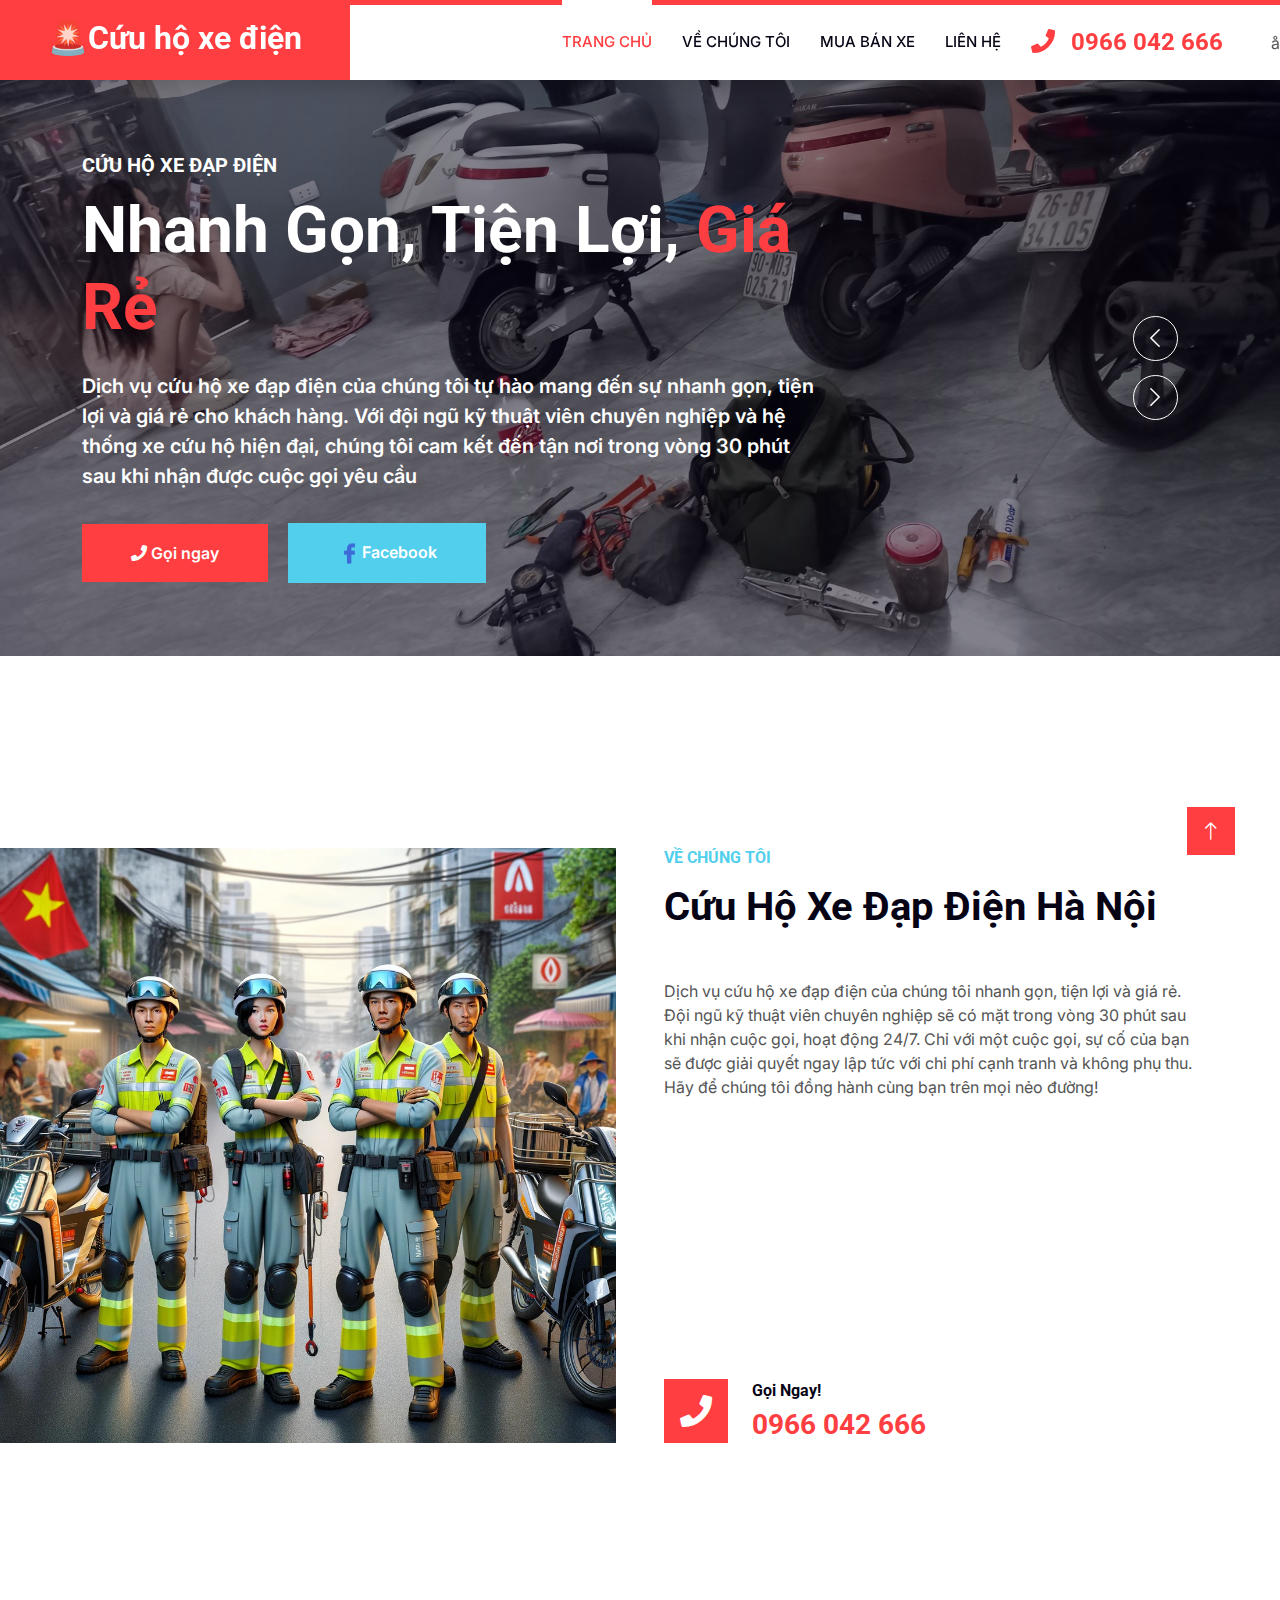
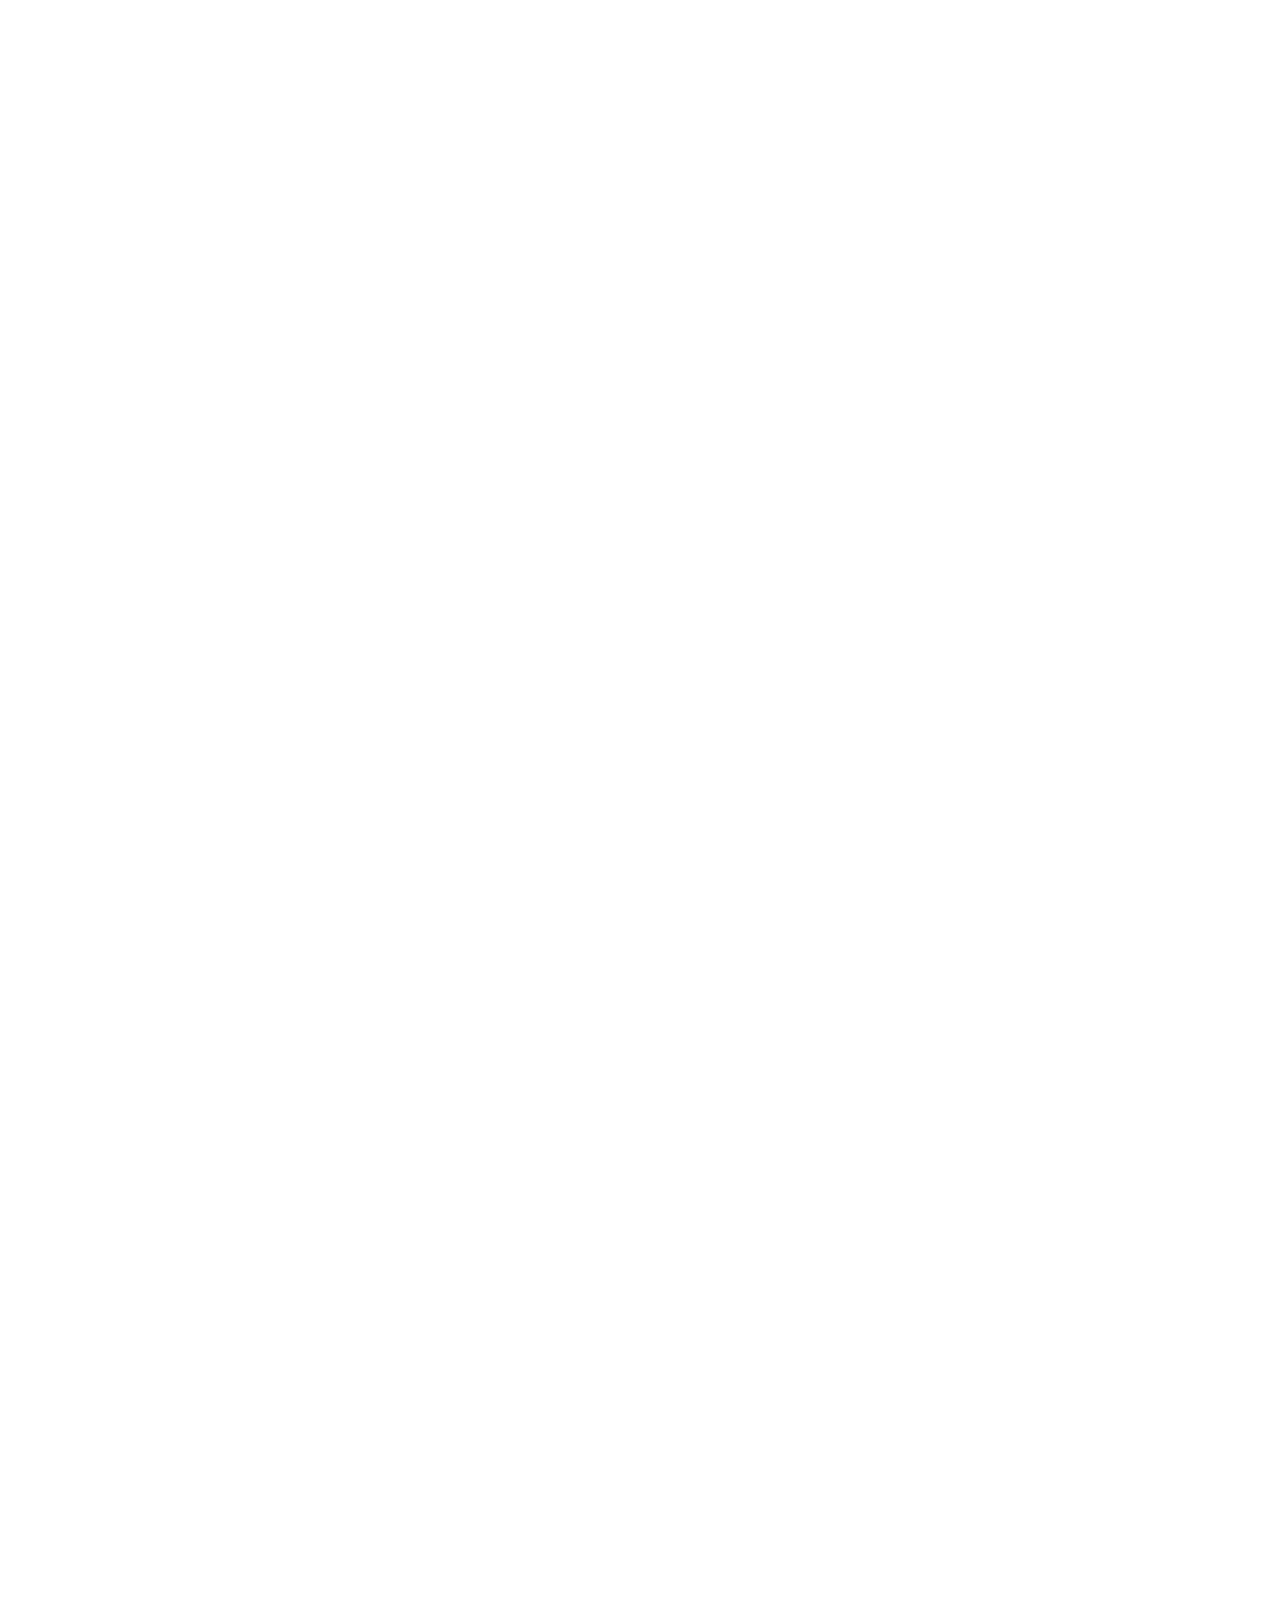
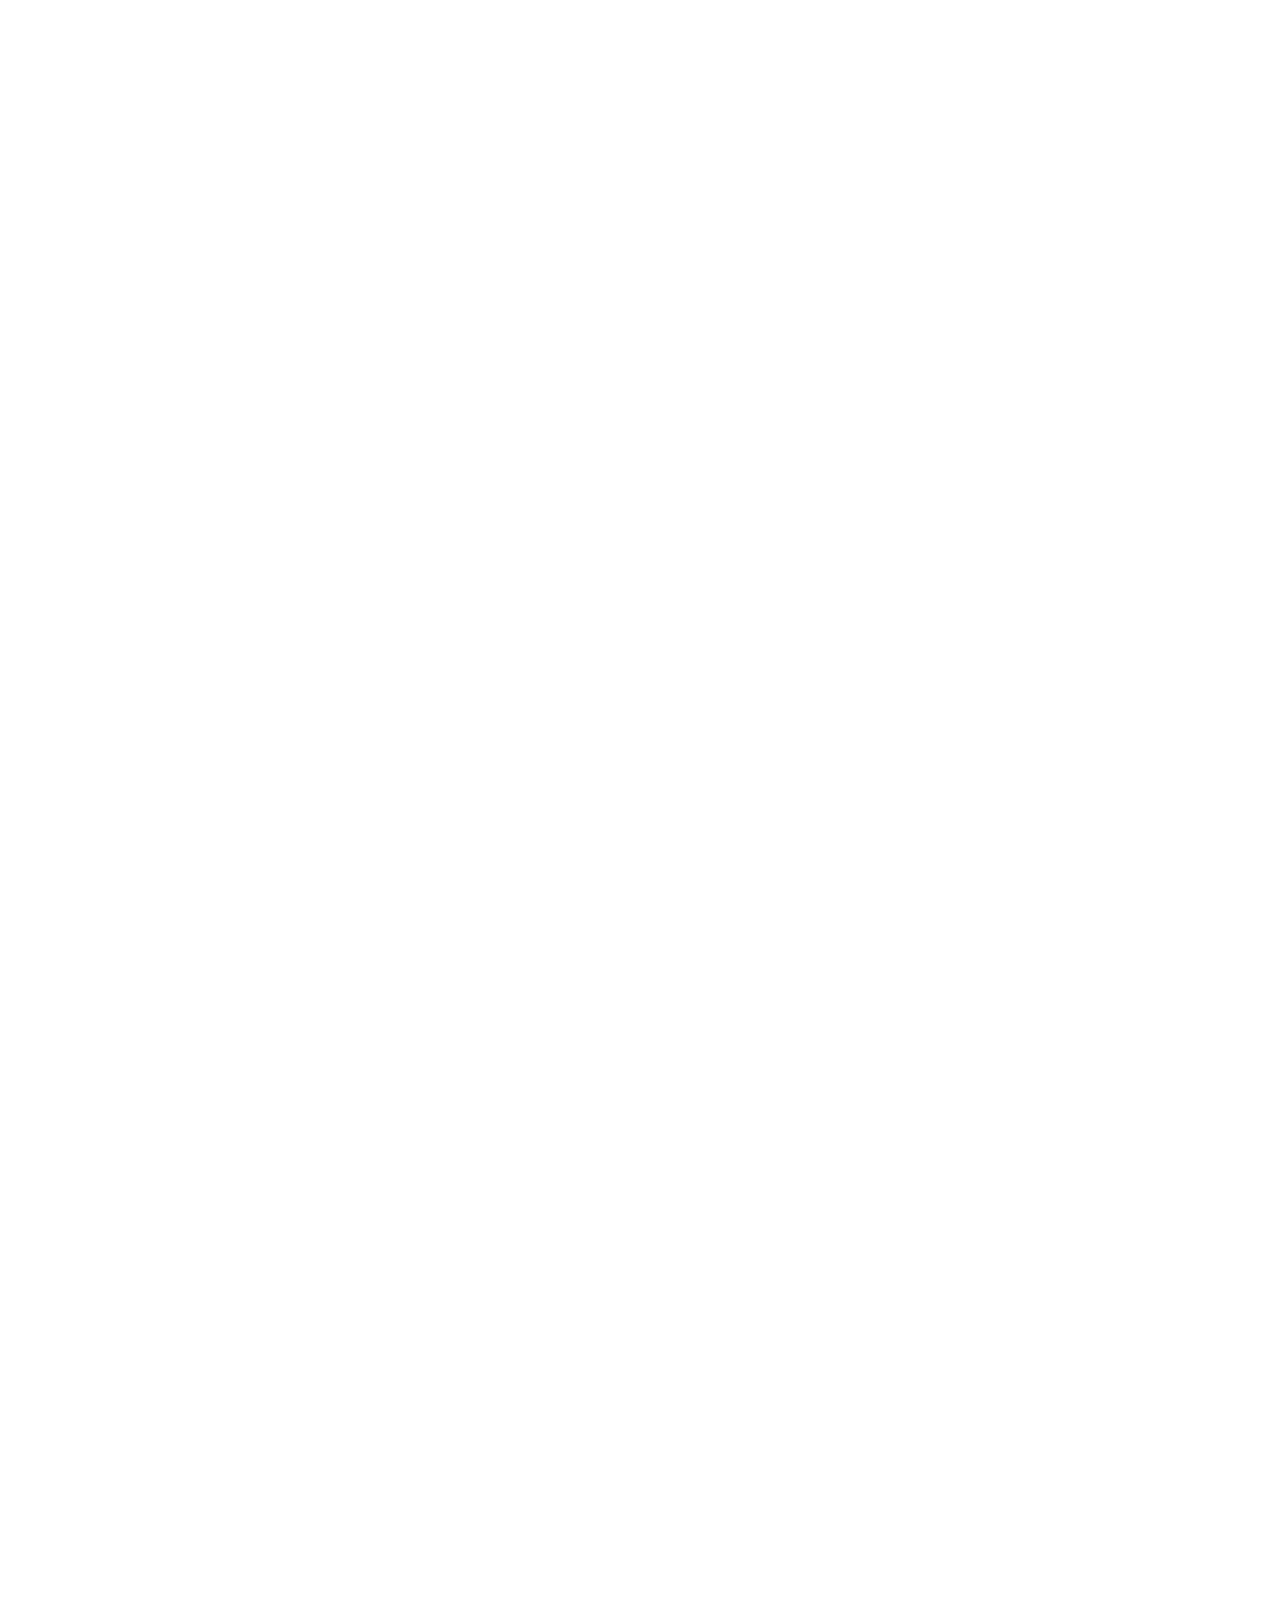
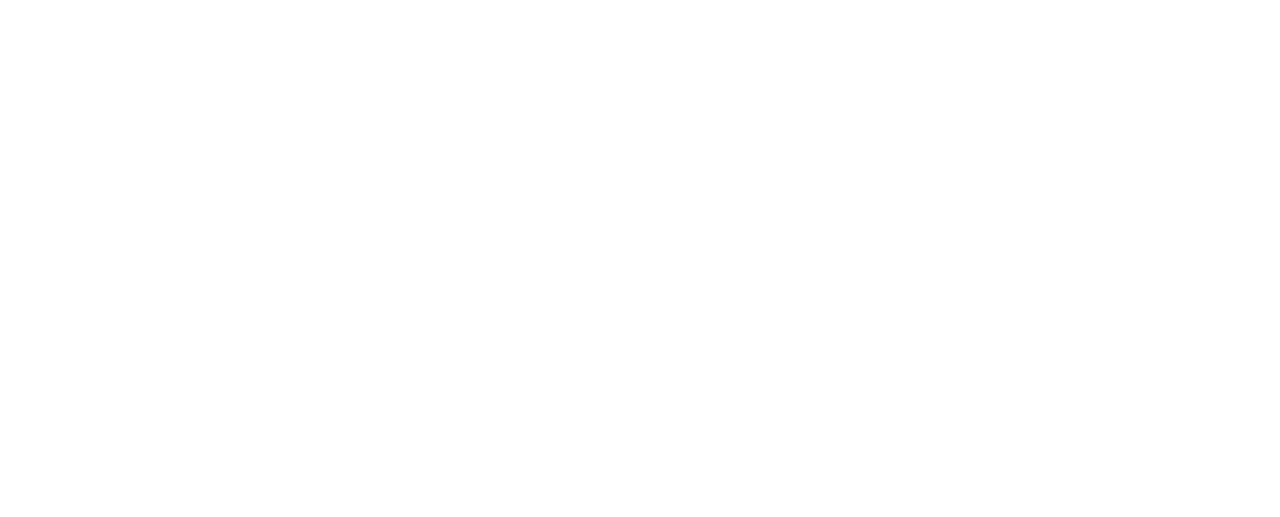
==== commit d7dc6207: "change dollar icon" ====
--- a/index.html
+++ b/index.html
@@ -211,7 +211,7 @@
                         </div>
                     </div>
                     <div class="d-flex mb-0 wow fadeInUp" data-wow-delay="0.7s">
-                        <i class="	fa fa-dollar text-primary fa-3x flex-shrink-0"></i>
+                        <i class="fas fa-dollar-sign text-primary fa-3x flex-shrink-0"></i>
                         <div class="ms-4">
                             <h5>Chi phí hợp lý</h5>
                             <p class="mb-0">Dịch vụ cứu hộ của chúng tôi có giá cả cạnh tranh, <span
@@ -669,8 +669,8 @@
                     <p class="mb-2"><i class="fa fa-phone-alt me-3"></i>0966 042 666</p>
                     <div class="d-siflex pt-2">
                         <a style="width: 100%" class="btn btn-outline-light btn-social"
-                            href="https://www.tiktok.com/@cuuhoxedienhanoi?lang=vi-VN"><i class="fab fa-tiktok"
-                                style="margin-right: 5px;"></i> Cứu
+                            href="https://www.tiktok.com/@cuuhoxedienhanoi?lang=vi-VN"><img
+                                style="width: 22px; margin-right: 5px;" src="./img/tik-tok.png" alt=""> Cứu
                             hộ xe điện Hà Nội</a>
                         <a style="width: 100%" class="btn btn-outline-light btn-social"
                             href="https://www.facebook.com/Cuuhoxedienhn"><i class="fab fa-facebook-f"
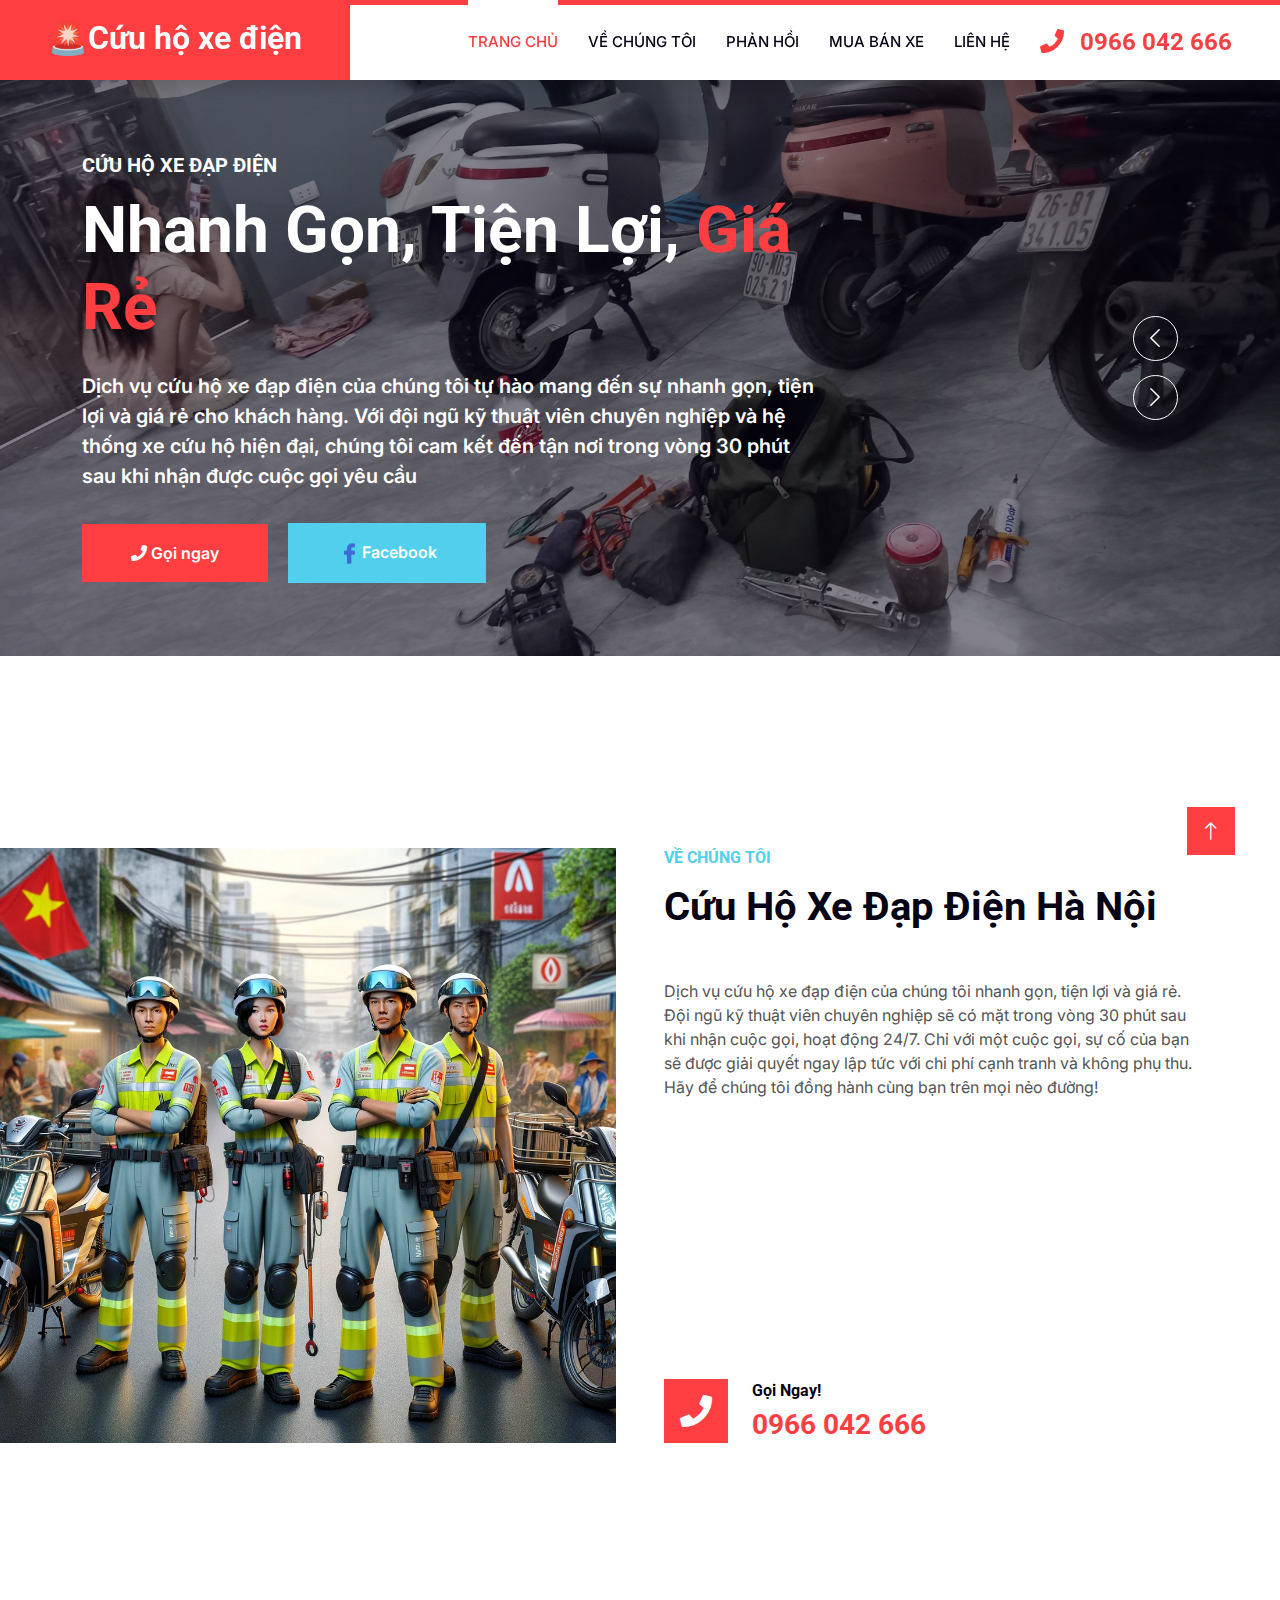
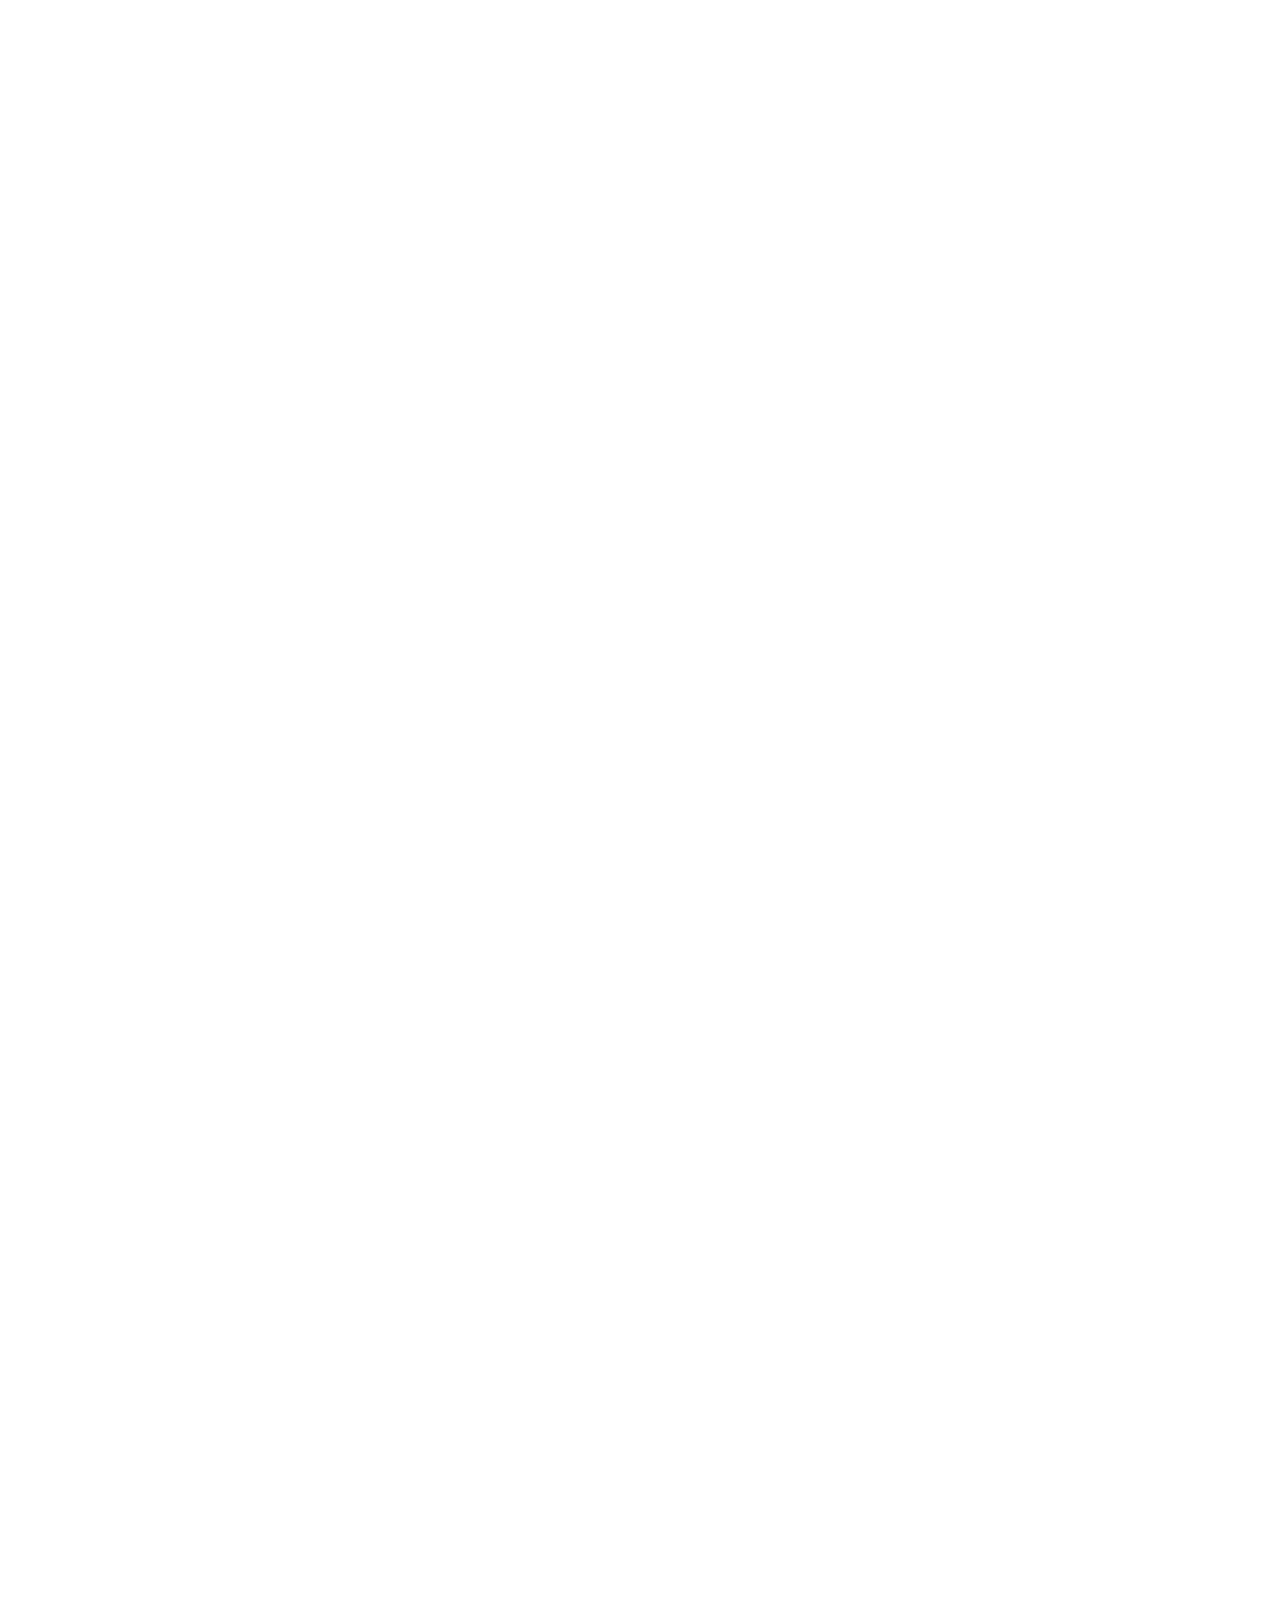
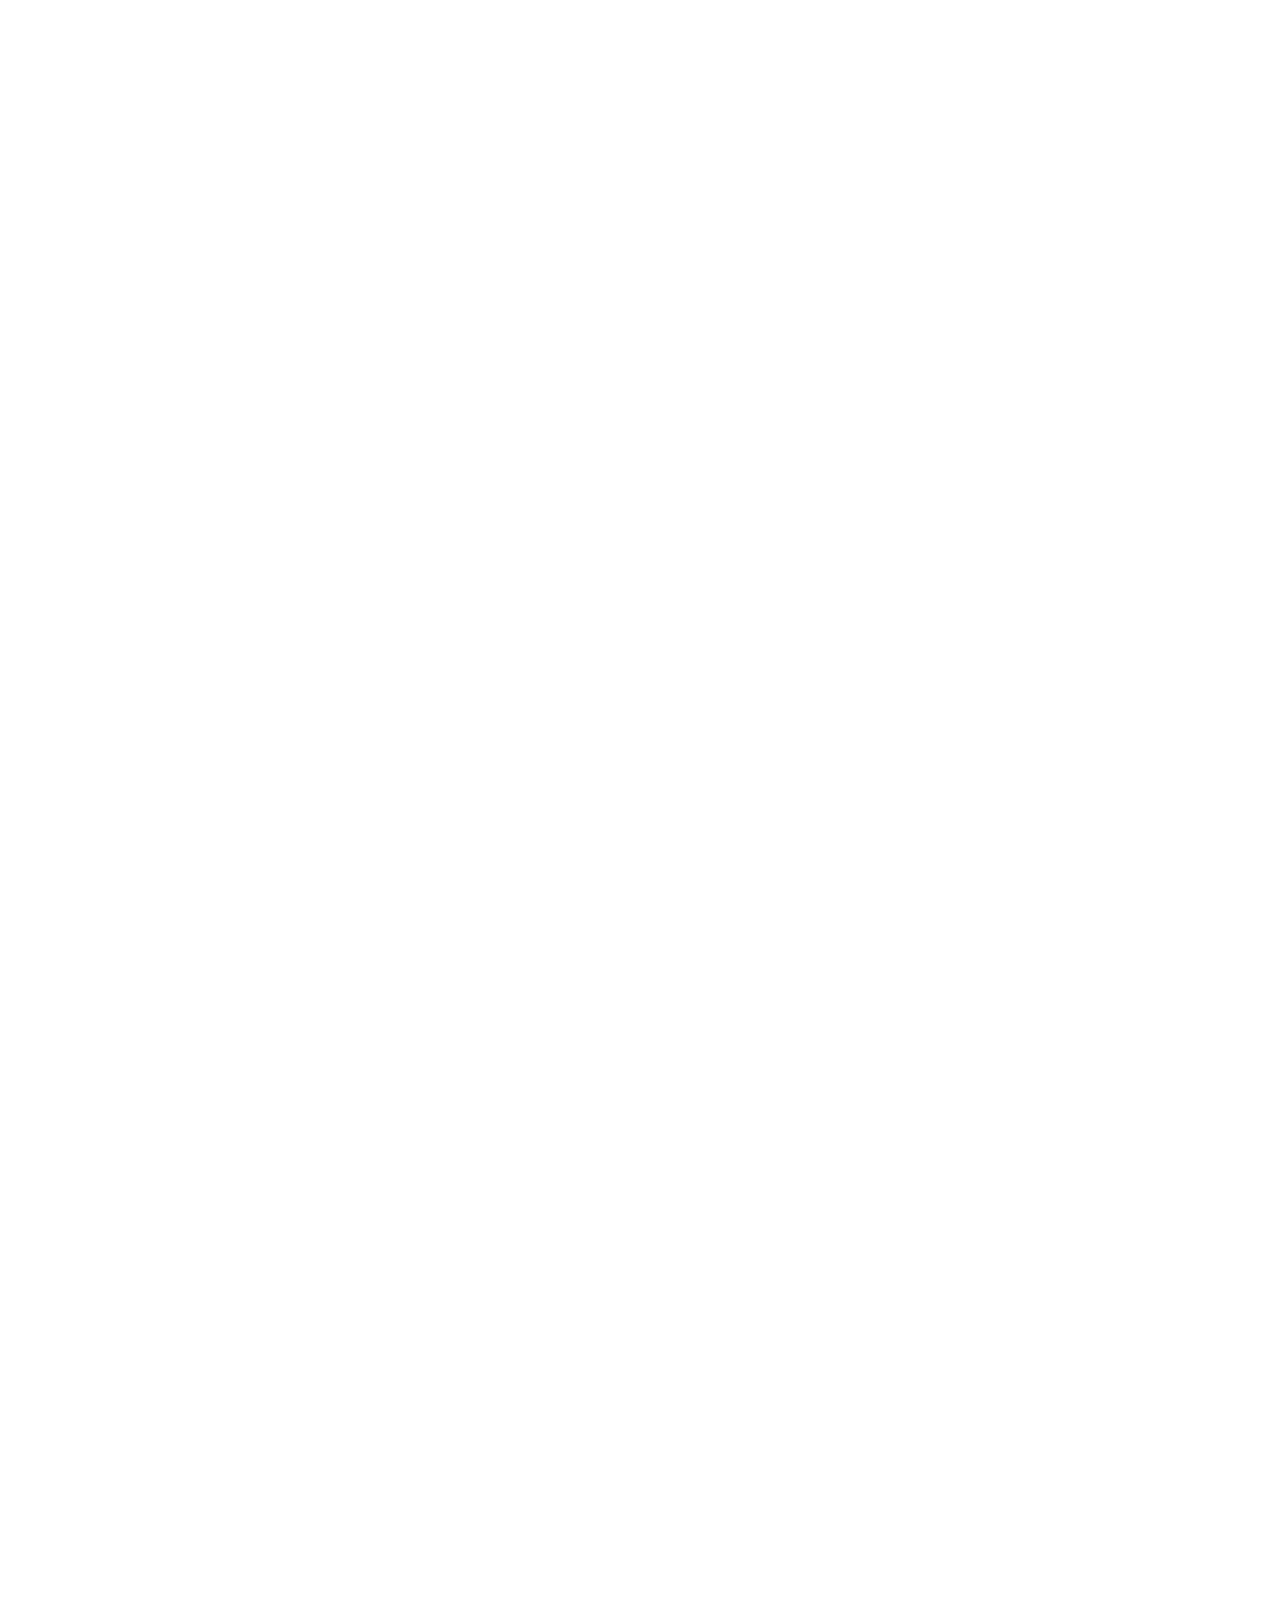
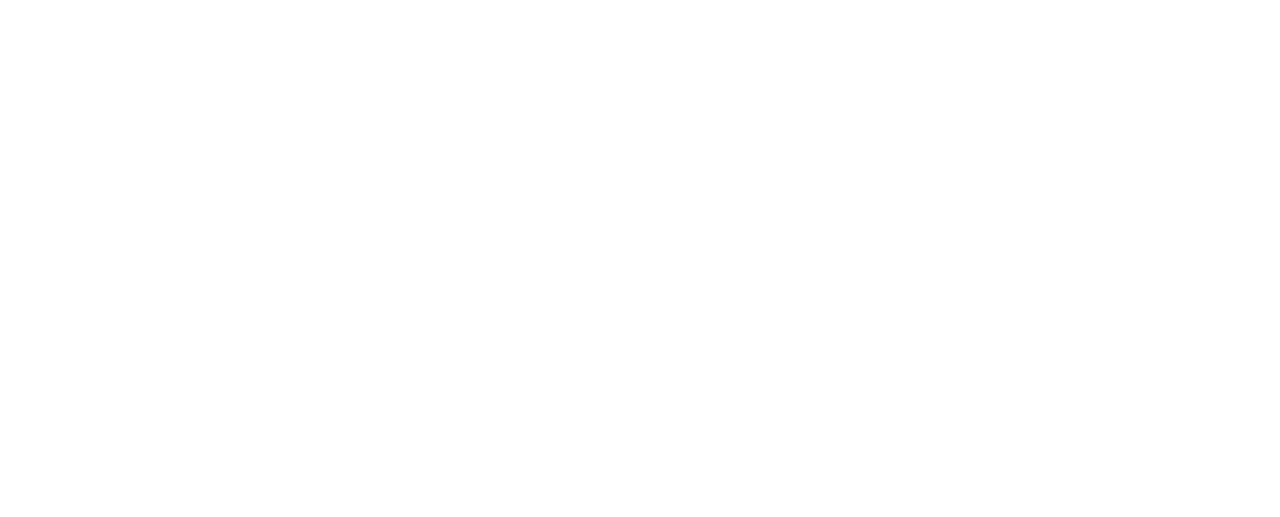
==== commit 7149bb9e: "add anchor to navbar" ====
--- a/index.html
+++ b/index.html
@@ -59,301 +59,422 @@
         </button>
         <div class="collapse navbar-collapse" id="navbarCollapse">
             <div class="navbar-nav ms-auto p-4 p-lg-0">
-                <a href="./index.html" class="nav-item nav-link active">Trang chủ</a>
-                <a href="index.html" class="nav-item nav-link">Về chúng tôi</a>
-                <a href="index.html" class="nav-item nav-link">Mua bán xe</a>
-                <a href="index.html" class="nav-item nav-link">Liên hệ</a>
+                <a href="#home__" class="home__ nav-item nav-link active">Trang chủ</a>
+                <a href="#aboutUs__" class="aboutUs__ nav-item nav-link">Về chúng tôi</a>
+                <a href="#phanHoi__" class="phanHoi__ nav-item nav-link">Phản hồi</a>
+                <a href="#muaBanXe__" class="muaBanXe__ nav-item nav-link">Mua bán xe</a>
+                <a href="#contact__" class="contact__ nav-item nav-link">Liên hệ</a>
             </div>
             <h4 class="m-0 pe-lg-5 d-none d-lg-block"><a href="tel:0966042666"><i
                         class="fa fa-phone text-primary me-3"></i>0966 042 666</a> </h4>
-        </div>å
+        </div>
     </nav>
     <!-- Navbar End -->
 
 
     <!-- Carousel Start -->
-    <div class="container-fluid p-0 pb-5">
-        <div class="owl-carousel header-carousel position-relative mb-5">
-            <div class="owl-carousel-item position-relative">
-                <img class="img-fluid" src="img/banner11.jpg" alt="">
-                <div class="position-absolute top-0 start-0 w-100 h-100 d-flex align-items-center"
-                    style="background: rgba(6, 3, 21, .5);">
-                    <div class="container">
-                        <div class="row justify-content-start">
-                            <div class="col-10 col-lg-8">
-                                <h5 class="text-white text-uppercase mb-3 animated slideInDown">Cứu hộ xe đạp điện</h5>
-                                <h1 class="display-3 text-white animated slideInDown mb-4">Nhanh Gọn, Tiện Lợi, <span
-                                        class="text-primary">Giá Rẻ</span></h1>
-                                <p class="fs-5 fw-medium text-white mb-4 pb-2">Dịch vụ cứu hộ xe đạp điện của chúng tôi
-                                    tự hào mang đến sự nhanh gọn, tiện lợi và giá rẻ cho khách hàng. Với đội ngũ kỹ
-                                    thuật viên chuyên nghiệp và hệ thống xe cứu hộ hiện đại, chúng tôi cam kết đến tận
-                                    nơi trong vòng 30 phút sau khi nhận
-                                    được cuộc gọi yêu cầu</p>
-                                <a href="tel:0966042666"
-                                    class="btn btn-primary py-md-3 px-md-5 me-3 animated slideInLeft"><i
-                                        class="fa fa-phone"></i> Gọi ngay</a>
-                                <a href="https://www.facebook.com/Cuuhoxedienhn/"
-                                    class="btn btn-secondary py-md-3 px-md-5 animated slideInRight"><img
-                                        class="img-social img-social-small" src="./img/facebook.png" alt="">Facebook</a>
-                            </div>
-                        </div>
-                    </div>
-                </div>
-            </div>
-            <div class="owl-carousel-item position-relative">
-                <img class="img-fluid" src="img/banner12.jpg" alt="">
-                <div class="position-absolute top-0 start-0 w-100 h-100 d-flex align-items-center"
-                    style="background: rgba(6, 3, 21, .5);">
-                    <div class="container">
-                        <div class="row justify-content-start">
-                            <div class="col-10 col-lg-8">
-                                <h5 class="text-white text-uppercase mb-3 animated slideInDown">Cứu hộ xe đạp điện</h5>
-                                <h1 class="display-3 text-white animated slideInDown mb-4">Nhiệt tình, Thân thiện<span
-                                        class="text-primary"> Hỗ trợ 24/7</span></h1>
-                                <p class="fs-5 fw-medium text-white mb-4 pb-2">Dịch vụ của chúng tôi hoạt động 24/7, đảm
-                                    bảo bạn luôn được hỗ trợ kịp thời bất kể thời gian hay địa điểm. Chỉ với một
-                                    cuộc gọi đơn giản, mọi sự cố của xe đạp điện sẽ được giải quyết nhanh chóng</p>
-                                <a href="tel:0966042666"
-                                    class="btn btn-primary py-md-3 px-md-5 me-3 animated slideInLeft"><i
-                                        class="fa fa-phone"></i> Gọi ngay</a>
-                                <a href="https://www.facebook.com/Cuuhoxedienhn/"
-                                    class="btn btn-secondary py-md-3 px-md-5 animated slideInRight"><img
-                                        class="img-social img-social-small " src="./img/facebook.png"
-                                        alt="">Facebook</a>
-                            </div>
-                        </div>
-                    </div>
-                </div>
-            </div>
-        </div>
-    </div>
+    <section id="home__">
+        <div class="container-fluid p-0 pb-5">
+            <div class="owl-carousel header-carousel position-relative mb-5">
+                <div class="owl-carousel-item position-relative">
+                    <img class="img-fluid" src="img/banner11.jpg" alt="">
+                    <div class="position-absolute top-0 start-0 w-100 h-100 d-flex align-items-center"
+                        style="background: rgba(6, 3, 21, .5);">
+                        <div class="container">
+                            <div class="row justify-content-start">
+                                <div class="col-10 col-lg-8">
+                                    <h5 class="text-white text-uppercase mb-3 animated slideInDown">Cứu hộ xe đạp điện
+                                    </h5>
+                                    <h1 class="display-3 text-white animated slideInDown mb-4">Nhanh Gọn, Tiện Lợi,
+                                        <span class="text-primary">Giá Rẻ</span>
+                                    </h1>
+                                    <p class="fs-5 fw-medium text-white mb-4 pb-2">Dịch vụ cứu hộ xe đạp điện của chúng
+                                        tôi
+                                        tự hào mang đến sự nhanh gọn, tiện lợi và giá rẻ cho khách hàng. Với đội ngũ kỹ
+                                        thuật viên chuyên nghiệp và hệ thống xe cứu hộ hiện đại, chúng tôi cam kết đến
+                                        tận
+                                        nơi trong vòng 30 phút sau khi nhận
+                                        được cuộc gọi yêu cầu</p>
+                                    <a href="tel:0966042666"
+                                        class="btn btn-primary py-md-3 px-md-5 me-3 animated slideInLeft"><i
+                                            class="fa fa-phone"></i> Gọi ngay</a>
+                                    <a href="https://www.facebook.com/Cuuhoxedienhn/"
+                                        class="btn btn-secondary py-md-3 px-md-5 animated slideInRight"><img
+                                            class="img-social img-social-small" src="./img/facebook.png"
+                                            alt="">Facebook</a>
+                                </div>
+                            </div>
+                        </div>
+                    </div>
+                </div>
+                <div class="owl-carousel-item position-relative">
+                    <img class="img-fluid" src="img/banner12.jpg" alt="">
+                    <div class="position-absolute top-0 start-0 w-100 h-100 d-flex align-items-center"
+                        style="background: rgba(6, 3, 21, .5);">
+                        <div class="container">
+                            <div class="row justify-content-start">
+                                <div class="col-10 col-lg-8">
+                                    <h5 class="text-white text-uppercase mb-3 animated slideInDown">Cứu hộ xe đạp điện
+                                    </h5>
+                                    <h1 class="display-3 text-white animated slideInDown mb-4">Nhiệt tình, Thân
+                                        thiện<span class="text-primary"> Hỗ trợ 24/7</span></h1>
+                                    <p class="fs-5 fw-medium text-white mb-4 pb-2">Dịch vụ của chúng tôi hoạt động 24/7,
+                                        đảm
+                                        bảo bạn luôn được hỗ trợ kịp thời bất kể thời gian hay địa điểm. Chỉ với một
+                                        cuộc gọi đơn giản, mọi sự cố của xe đạp điện sẽ được giải quyết nhanh chóng</p>
+                                    <a href="tel:0966042666"
+                                        class="btn btn-primary py-md-3 px-md-5 me-3 animated slideInLeft"><i
+                                            class="fa fa-phone"></i> Gọi ngay</a>
+                                    <a href="https://www.facebook.com/Cuuhoxedienhn/"
+                                        class="btn btn-secondary py-md-3 px-md-5 animated slideInRight"><img
+                                            class="img-social img-social-small " src="./img/facebook.png"
+                                            alt="">Facebook</a>
+                                </div>
+                            </div>
+                        </div>
+                    </div>
+                </div>
+            </div>
+        </div>
+    </section>
     <!-- Carousel End -->
 
 
-    <!-- About Start -->
-    <div class="container-fluid overflow-hidden py-5 px-lg-0">
-        <div class="container about py-5 px-lg-0">
-            <div class="row g-5 mx-lg-0">
-                <div class="col-lg-6 ps-lg-0 wow fadeInLeft" data-wow-delay="0.1s" style="min-height: 400px;">
-                    <div class="position-relative h-100">
-                        <img class="position-absolute img-fluid w-100 h-100" src="img/aboutus.jpg"
-                            style="object-fit: cover;" alt="">
-                    </div>
-                </div>
-                <div class="col-lg-6 about-text wow fadeInUp" data-wow-delay="0.3s">
-                    <h6 class="text-secondary text-uppercase mb-3">Về Chúng Tôi</h6>
-                    <h1 class="mb-5">Cứu Hộ Xe Đạp Điện Hà Nội</h1>
-                    <p class="mb-5">Dịch vụ cứu hộ xe đạp điện của chúng tôi nhanh gọn, tiện lợi và giá rẻ. Đội ngũ kỹ
-                        thuật viên chuyên nghiệp sẽ có mặt
-                        trong vòng 30 phút sau khi nhận cuộc gọi, hoạt động 24/7. Chỉ với một cuộc gọi, sự cố của bạn sẽ
-                        được giải quyết ngay
-                        lập tức với chi phí cạnh tranh và không phụ thu. Hãy để chúng tôi đồng hành cùng bạn trên mọi
-                        nẻo đường!
-                    </p>
-                    <div class="row g-4 mb-5">
-                        <div class="col-sm-6 wow fadeIn" data-wow-delay="0.5s">
-                            <a href="https://www.facebook.com/groups/146187351833991">
-                                <img class="img-social img-social-medium " src="./img/facebook.png" alt="">
-                                <h5>Group Facebook</h5>
-                            </a>
-
-                            <p class="m-0">Chúng tôi có cộng đồng cứu hộ xe đạp điện lớn nhất Hà Nội
-                            </p>
-                        </div>
-                        <div class="col-sm-6 wow fadeIn" data-wow-delay="0.7s">
-                            <a href="https://www.tiktok.com/@cuuhoxedienhanoi">
-                                <img class="img-social img-social-medium " src="./img/tik-tok.png" alt="">
-                                <h5>Tiktok Cứu hộ xe điện</h5>
-                            </a>
-                            <p class="m-0">Theo dõi Tiktok của chúng tôi để xem hành trình cứu hộ xe đạp điện.
-                            </p>
-
-                        </div>
-                    </div>
-
-                    <a href="tel:0966042666">
-                        <div class="d-flex align-items-center">
-                            <i class="fa fa-phone fa-2x flex-shrink-0 bg-primary p-3 text-white"></i>
-                            <div class="ps-4">
-                                <h6>Gọi Ngay!</h6>
-                                <h3 class="text-primary m-0">0966 042 666</h3>
-                            </div>
-                        </div>
-                    </a>
-
-                </div>
-            </div>
-        </div>
-    </div>
-    <!-- About End -->
-
-    <!-- Feature Start -->
-    <div class="container-fluid overflow-hidden py-5 px-lg-0">
-        <div class="container feature py-5 px-lg-0">
-            <div class="row g-5 mx-lg-0">
-                <div class="col-lg-6 feature-text wow fadeInUp" data-wow-delay="0.1s">
-                    <h6 class="text-secondary text-uppercase mb-3">Dịch vụ</h6>
-                    <h1 class="mb-5">Với hơn 6 năm kinh nghiệm, chúng tôi cung cấp & cam kết</h1>
-                    <div class="d-flex mb-5 wow fadeInUp" data-wow-delay="0.3s">
-                        <i class="	far fa-clock text-primary fa-3x flex-shrink-0"></i>
-                        <div class="ms-4">
-                            <h5>Nhanh chóng, kịp thời</h5>
-                            <p class="mb-0">Đội ngũ kỹ thuật viên của chúng tôi cam kết có mặt trong vòng 30 phút sau
-                                khi nhận được yêu cầu cứu hộ.</p>
-                        </div>
-                    </div>
-                    <div class="d-flex mb-5 wow fadeIn" data-wow-delay="0.5s">
-                        <i class="fa fa-heart text-primary fa-3x flex-shrink-0"></i>
-                        <div class="ms-4">
-                            <h5>Chuyên nghiệp và tận tâm</h5>
-                            <p class="mb-0">Các kỹ thuật viên đều được đào tạo bài bản, có kinh nghiệm xử lý mọi sự cố
-                                một cách nhanh chóng và hiệu quả.</p>
-                        </div>
-                    </div>
-                    <div class="d-flex mb-0 wow fadeInUp" data-wow-delay="0.7s">
-                        <i class="fas fa-dollar-sign text-primary fa-3x flex-shrink-0"></i>
-                        <div class="ms-4">
-                            <h5>Chi phí hợp lý</h5>
-                            <p class="mb-0">Dịch vụ cứu hộ của chúng tôi có giá cả cạnh tranh, <span
-                                    class="text-primary">báo giá ngay từ đầu </span> và không phụ thu các chi phí phát
-                                sinh, giúp bạn tiết kiệm tối đa.</p>
-                        </div>
-                    </div>
-                </div>
-                <div class="col-lg-6 pe-lg-0 wow fadeInRight" data-wow-delay="0.1s" style="min-height: 400px;">
-                    <div class="position-relative h-100">
-                        <img class="position-absolute img-fluid w-100 h-100" src="./img/dichvu1.jpg"
-                            style="object-fit: cover;" alt="">
-                    </div>
-                </div>
-            </div>
-        </div>
-    </div>
-    <!-- Feature End -->
-
-
-    <!-- Fact Start -->
-    <div class="container-xxl py-5">
-        <div class="container py-5">
-            <div class="row g-5">
-                <div class="col-lg-6 wow fadeInUp" data-wow-delay="0.1s">
-                    <h6 class="text-secondary text-uppercase mb-3">Thông Tin</h6>
-                    <h1 class="mb-5">Cứu Hộ Xe Đạp Điện Hà Nội</h1>
-                    <p class="mb-5">Với hơn 6 năm kinh nghiệm cứu hộ xe đạp điện, đồng hành trên mọi chặng đường và kịp
-                        thời xử lý hàng ngàn trường hợp khẩn
-                        cấp, chúng tôi tự hào với những kết quả đáng ghi nhận sau đây.
-                    </p>
-                    <a href="./contact.html" class="btn btn-primary py-3 px-5">Liên Hệ Với
-                        Chúng Tôi</a>
-                </div>
-                <div class="col-lg-6">
-                    <div class="row g-4 align-items-center">
-                        <div class="col-sm-6">
-                            <div class="bg-primary p-4 mb-4 wow fadeIn" data-wow-delay="0.3s">
-                                <i class="fa fa-users fa-2x text-white mb-3"></i>
-                                <h2 class="text-white mb-2" data-toggle="counter-up">168</h2>
-                                <p class="text-white mb-0">Khách hàng hài lòng</p>
-                            </div>
-                            <div class="bg-secondary p-4 wow fadeIn" data-wow-delay="0.5s">
-                                <i class="fa fa-bicycle fa-2x text-white mb-3"></i>
-                                <h2 class="text-white mb-2" data-toggle="counter-up">207</h2>
-                                <p class="text-white mb-0">Phương tiện được cứu hộ</p>
-                            </div>
-                        </div>
-                        <div class="col-sm-6">
-                            <div class="bg-success p-4 wow fadeIn" data-wow-delay="0.7s">
-                                <i class="fa fa-star fa-2x text-white mb-3"></i>
-                                <h2 class="text-white mb-2" data-toggle="counter-up">38</h2>
-                                <p class="text-white mb-0">Trường hợp cứu hộ miễn phí</p>
-                            </div>
-                        </div>
-                    </div>
-                </div>
-            </div>
-        </div>
-    </div>
-    <!-- Fact End -->
-
-
-
-
-
-    <!-- Service Start -->
-    <div class="container-xxl py-5">
-        <div class="container py-5">
-            <div class="text-center wow fadeInUp" data-wow-delay="0.1s">
-                <h6 class="text-secondary text-uppercase">Mua Bán Xe</h6>
-                <h1 class="mb-5">Mua bán xe điện giá tốt</h1>
-            </div>
-            <div class="row g-4">
-                <div class="col-md-6 col-lg-4 wow fadeInUp" data-wow-delay="0.3s">
-                    <div class="service-item p-4">
-                        <div class="overflow-hidden mb-4">
-                            <img class="img-fluid" src="./img/xmen.jpg" alt="">
-                        </div>
-                        <h4 class="mb-3">Xe điện Xmen</h4>
-                        <p>Xe mới, màu xanh mới đóng lại ác quy. 98%</p>
-                        <p class="price">2.000.000 VNĐ</p>
-                    </div>
-                </div>
-                <div class="col-md-6 col-lg-4 wow fadeInUp" data-wow-delay="0.3s">
-                    <div class="service-item p-4">
-                        <div class="overflow-hidden mb-4">
-                            <img class="img-fluid" src="./img/xmen.jpg" alt="">
-                        </div>
-                        <h4 class="mb-3">Xe điện Xmen</h4>
-                        <p>Xe mới, màu xanh mới đóng lại ác quy. 98%</p>
-                        <p class="price">2.000.000 VNĐ</p>
-                    </div>
-                </div>
-                <div class="col-md-6 col-lg-4 wow fadeInUp" data-wow-delay="0.3s">
-                    <div class="service-item p-4">
-                        <div class="overflow-hidden mb-4">
-                            <img class="img-fluid" src="./img/xmen.jpg" alt="">
-                        </div>
-                        <h4 class="mb-3">Xe điện Xmen</h4>
-                        <p>Xe mới, màu xanh mới đóng lại ác quy. 98%</p>
-                        <p class="price">2.000.000 VNĐ</p>
-                    </div>
-                </div>
-                <div class="col-md-6 col-lg-4 wow fadeInUp" data-wow-delay="0.3s">
-                    <div class="service-item p-4">
-                        <div class="overflow-hidden mb-4">
-                            <img class="img-fluid" src="./img/xmen.jpg" alt="">
-                        </div>
-                        <h4 class="mb-3">Xe điện Xmen</h4>
-                        <p>Xe mới, màu xanh mới đóng lại ác quy. 98%</p>
-                        <p class="price">2.000.000 VNĐ</p>
-                    </div>
-                </div>
-                <div class="col-md-6 col-lg-4 wow fadeInUp" data-wow-delay="0.3s">
-                    <div class="service-item p-4">
-                        <div class="overflow-hidden mb-4">
-                            <img class="img-fluid" src="./img/xmen.jpg" alt="">
-                        </div>
-                        <h4 class="mb-3">Xe điện Xmen</h4>
-                        <p>Xe mới, màu xanh mới đóng lại ác quy. 98%</p>
-                        <p class="price">2.000.000 VNĐ</p>
-                    </div>
-                </div>
-                <div class="col-md-6 col-lg-4 wow fadeInUp" data-wow-delay="0.3s">
-                    <div class="service-item p-4">
-                        <div class="overflow-hidden mb-4">
-                            <img class="img-fluid" src="./img/xmen.jpg" alt="">
-                        </div>
-                        <h4 class="mb-3">Xe điện Xmen</h4>
-                        <p>Xe mới, màu xanh mới đóng lại ác quy. 98%</p>
-                        <p class="price">2.000.000 VNĐ</p>
-                    </div>
-                </div>
-
-            </div>
-        </div>
-    </div>
-    <!-- Service End -->
-
-
-
+    <!-- About Us Start -->
+    <section id="aboutUs__">
+        <!-- About Start -->
+        <div class="container-fluid overflow-hidden py-5 px-lg-0">
+            <div class="container about py-5 px-lg-0">
+                <div class="row g-5 mx-lg-0">
+                    <div class="col-lg-6 ps-lg-0 wow fadeInLeft" data-wow-delay="0.1s" style="min-height: 400px;">
+                        <div class="position-relative h-100">
+                            <img class="position-absolute img-fluid w-100 h-100" src="img/aboutus.jpg"
+                                style="object-fit: cover;" alt="">
+                        </div>
+                    </div>
+                    <div class="col-lg-6 about-text wow fadeInUp" data-wow-delay="0.3s">
+                        <h6 class="text-secondary text-uppercase mb-3">Về Chúng Tôi</h6>
+                        <h1 class="mb-5">Cứu Hộ Xe Đạp Điện Hà Nội</h1>
+                        <p class="mb-5">Dịch vụ cứu hộ xe đạp điện của chúng tôi nhanh gọn, tiện lợi và giá rẻ. Đội ngũ
+                            kỹ
+                            thuật viên chuyên nghiệp sẽ có mặt
+                            trong vòng 30 phút sau khi nhận cuộc gọi, hoạt động 24/7. Chỉ với một cuộc gọi, sự cố của
+                            bạn sẽ
+                            được giải quyết ngay
+                            lập tức với chi phí cạnh tranh và không phụ thu. Hãy để chúng tôi đồng hành cùng bạn trên
+                            mọi
+                            nẻo đường!
+                        </p>
+                        <div class="row g-4 mb-5">
+                            <div class="col-sm-6 wow fadeIn" data-wow-delay="0.5s">
+                                <a href="https://www.facebook.com/groups/146187351833991">
+                                    <img class="img-social img-social-medium " src="./img/facebook.png" alt="">
+                                    <h5>Group Facebook</h5>
+                                </a>
+
+                                <p class="m-0">Chúng tôi có cộng đồng cứu hộ xe đạp điện lớn nhất Hà Nội
+                                </p>
+                            </div>
+                            <div class="col-sm-6 wow fadeIn" data-wow-delay="0.7s">
+                                <a href="https://www.tiktok.com/@cuuhoxedienhanoi">
+                                    <img class="img-social img-social-medium " src="./img/tik-tok.png" alt="">
+                                    <h5>Tiktok Cứu hộ xe điện</h5>
+                                </a>
+                                <p class="m-0">Theo dõi Tiktok của chúng tôi để xem hành trình cứu hộ xe đạp điện.
+                                </p>
+
+                            </div>
+                        </div>
+
+                        <a href="tel:0966042666">
+                            <div class="d-flex align-items-center">
+                                <i class="fa fa-phone fa-2x flex-shrink-0 bg-primary p-3 text-white"></i>
+                                <div class="ps-4">
+                                    <h6>Gọi Ngay!</h6>
+                                    <h3 class="text-primary m-0">0966 042 666</h3>
+                                </div>
+                            </div>
+                        </a>
+
+                    </div>
+                </div>
+            </div>
+        </div>
+        <!-- About End -->
+
+        <!-- Feature Start -->
+        <div class="container-fluid overflow-hidden py-5 px-lg-0">
+            <div class="container feature py-5 px-lg-0">
+                <div class="row g-5 mx-lg-0">
+                    <div class="col-lg-6 feature-text wow fadeInUp" data-wow-delay="0.1s">
+                        <h6 class="text-secondary text-uppercase mb-3">Dịch vụ</h6>
+                        <h1 class="mb-5">Với hơn 6 năm kinh nghiệm, chúng tôi cung cấp & cam kết</h1>
+                        <div class="d-flex mb-5 wow fadeInUp" data-wow-delay="0.3s">
+                            <i class="	far fa-clock text-primary fa-3x flex-shrink-0"></i>
+                            <div class="ms-4">
+                                <h5>Nhanh chóng, kịp thời</h5>
+                                <p class="mb-0">Đội ngũ kỹ thuật viên của chúng tôi cam kết có mặt trong vòng 30 phút
+                                    sau
+                                    khi nhận được yêu cầu cứu hộ.</p>
+                            </div>
+                        </div>
+                        <div class="d-flex mb-5 wow fadeIn" data-wow-delay="0.5s">
+                            <i class="fa fa-heart text-primary fa-3x flex-shrink-0"></i>
+                            <div class="ms-4">
+                                <h5>Chuyên nghiệp và tận tâm</h5>
+                                <p class="mb-0">Các kỹ thuật viên đều được đào tạo bài bản, có kinh nghiệm xử lý mọi sự
+                                    cố
+                                    một cách nhanh chóng và hiệu quả.</p>
+                            </div>
+                        </div>
+                        <div class="d-flex mb-0 wow fadeInUp" data-wow-delay="0.7s">
+                            <i class="fas fa-dollar-sign text-primary fa-3x flex-shrink-0"></i>
+                            <div class="ms-4">
+                                <h5>Chi phí hợp lý</h5>
+                                <p class="mb-0">Dịch vụ cứu hộ của chúng tôi có giá cả cạnh tranh, <span
+                                        class="text-primary">báo giá ngay từ đầu </span> và không phụ thu các chi phí
+                                    phát
+                                    sinh, giúp bạn tiết kiệm tối đa.</p>
+                            </div>
+                        </div>
+                    </div>
+                    <div class="col-lg-6 pe-lg-0 wow fadeInRight" data-wow-delay="0.1s" style="min-height: 400px;">
+                        <div class="position-relative h-100">
+                            <img class="position-absolute img-fluid w-100 h-100" src="./img/dichvu1.jpg"
+                                style="object-fit: cover;" alt="">
+                        </div>
+                    </div>
+                </div>
+            </div>
+        </div>
+        <!-- Feature End -->
+
+
+        <!-- Fact Start -->
+        <div class="container-xxl py-5">
+            <div class="container py-5">
+                <div class="row g-5">
+                    <div class="col-lg-6 wow fadeInUp" data-wow-delay="0.1s">
+                        <h6 class="text-secondary text-uppercase mb-3">Thông Tin</h6>
+                        <h1 class="mb-5">Cứu Hộ Xe Đạp Điện Hà Nội</h1>
+                        <p class="mb-5">Với hơn 6 năm kinh nghiệm cứu hộ xe đạp điện, đồng hành trên mọi chặng đường và
+                            kịp
+                            thời xử lý hàng ngàn trường hợp khẩn
+                            cấp, chúng tôi tự hào với những kết quả đáng ghi nhận sau đây.
+                        </p>
+                        <a href="./contact.html" class="btn btn-primary py-3 px-5">Liên Hệ Với
+                            Chúng Tôi</a>
+                    </div>
+                    <div class="col-lg-6">
+                        <div class="row g-4 align-items-center">
+                            <div class="col-sm-6">
+                                <div class="bg-primary p-4 mb-4 wow fadeIn" data-wow-delay="0.3s">
+                                    <i class="fa fa-users fa-2x text-white mb-3"></i>
+                                    <h2 class="text-white mb-2" data-toggle="counter-up">168</h2>
+                                    <p class="text-white mb-0">Khách hàng hài lòng</p>
+                                </div>
+                                <div class="bg-secondary p-4 wow fadeIn" data-wow-delay="0.5s">
+                                    <i class="fa fa-bicycle fa-2x text-white mb-3"></i>
+                                    <h2 class="text-white mb-2" data-toggle="counter-up">207</h2>
+                                    <p class="text-white mb-0">Phương tiện được cứu hộ</p>
+                                </div>
+                            </div>
+                            <div class="col-sm-6">
+                                <div class="bg-success p-4 wow fadeIn" data-wow-delay="0.7s">
+                                    <i class="fa fa-star fa-2x text-white mb-3"></i>
+                                    <h2 class="text-white mb-2" data-toggle="counter-up">38</h2>
+                                    <p class="text-white mb-0">Trường hợp cứu hộ miễn phí</p>
+                                </div>
+                            </div>
+                        </div>
+                    </div>
+                </div>
+            </div>
+        </div>
+        <!-- Fact End -->
+
+
+
+    </section>
+    <!-- About Us End -->
+
+    <!-- Phan Hoi Start -->
+    <section id="phanHoi__">
+        <!-- Testimonial Start -->
+        <div class="container-xxl py-5 wow fadeInUp" data-wow-delay="0.1s">
+            <div class="container py-5">
+                <div class="text-center">
+                    <h6 class="text-secondary text-uppercase">Bình Luận</h6>
+                    <h1 class="mb-0">Phản Hồi Của Khách Hàng</h1>
+                </div>
+                <div class="owl-carousel testimonial-carousel wow fadeInUp" data-wow-delay="0.1s">
+                    <div class="testimonial-item p-4 my-5">
+                        <i class="fa fa-quote-right fa-3x text-light position-absolute top-0 end-0 mt-n3 me-4"></i>
+                        <div class="d-flex align-items-end mb-4">
+                            <img class="img-cover flex-shrink-0" src="./img/kach2.jpg"
+                                style="width: 80px; height: 80px;">
+                            <div class="ms-4">
+                                <h5 class="mb-1">Hoa Phạm</h5>
+                                <p class="m-0">12/05/2024</p>
+                            </div>
+                        </div>
+                        <p class="mb-0">Hài lòng, anh kỹ thuật vui tính. Mình cảm thấy thật thà. Sẽ ủng hộ về sau và
+                            giới
+                            thiệu bạn bè.</p>
+                    </div>
+                    <div class="testimonial-item p-4 my-5">
+                        <i class="fa fa-quote-right fa-3x text-light position-absolute top-0 end-0 mt-n3 me-4"></i>
+                        <div class="d-flex align-items-end mb-4">
+                            <img class="img-fluid flex-shrink-0" src="./img/khach1.jpg"
+                                style="width: 80px; height: 80px;">
+                            <div class="ms-4">
+                                <h5 class="mb-1">Thu Trang</h5>
+                                <p class="m-0">02/05/2024</p>
+                            </div>
+                        </div>
+                        <p class="mb-0">Có mặt nhanh chóng, giá cả hợp lý. Buổi tối muộn mà anh kỹ thuật vẫn hỗ trợ rất
+                            nhiệt tình, may có anh không biết dắt xe về kiểu gì </p>
+                    </div>
+                    <div class="testimonial-item p-4 my-5">
+                        <i class="fa fa-quote-right fa-3x text-light position-absolute top-0 end-0 mt-n3 me-4"></i>
+                        <div class="d-flex align-items-end mb-4">
+                            <img class="img-fluid flex-shrink-0" src="./img/khach5.jpg"
+                                style="width: 80px; height: 80px;">
+                            <div class="ms-4">
+                                <h5 class="mb-1">Ngọc Mai</h5>
+                                <p class="m-0">05/11/2023</p>
+                            </div>
+                        </div>
+                        <p class="mb-0">Nhiệt tình vui vẻ, giá cả phải chăng. Ưng ở chỗ là báo giá trước khi sửa và
+                            không có
+                            thêm chi phí gì.</p>
+                    </div>
+                    <div class="testimonial-item p-4 my-5">
+                        <i class="fa fa-quote-right fa-3x text-light position-absolute top-0 end-0 mt-n3 me-4"></i>
+                        <div class="d-flex align-items-end mb-4">
+                            <img class="img-fluid flex-shrink-0" src="./img/khach6.jpg"
+                                style="width: 80px; height: 80px;">
+                            <div class="ms-4">
+                                <h5 class="mb-1">Hùng tấn</h5>
+                                <p class="m-0">03/10/2023</p>
+                            </div>
+                        </div>
+                        <p class="mb-0">Sửa tận nhà, sửa khá nhanh, sạc cái ăn luôn</p>
+                    </div>
+
+                    <div class="testimonial-item p-4 my-5">
+                        <i class="fa fa-quote-right fa-3x text-light position-absolute top-0 end-0 mt-n3 me-4"></i>
+                        <div class="d-flex align-items-end mb-4">
+                            <img class="img-fluid flex-shrink-0" src="./img/khach4.jpg"
+                                style="width: 80px; height: 80px;">
+                            <div class="ms-4">
+                                <h5 class="mb-1">Cường Nguyễn</h5>
+                                <p class="m-0">16/03/2024</p>
+                            </div>
+                        </div>
+                        <p class="mb-0">Giá tốt, hỗ trợ nhiệt tình. Xe đã đi sửa ác quy ở chỗ khác 1 lần nhưng vẫn thấy
+                            yếu.
+                            Sửa ở đây xong đi thấy xe rất khoẻ</p>
+                    </div>
+                    <div class="testimonial-item p-4 my-5">
+                        <i class="fa fa-quote-right fa-3x text-light position-absolute top-0 end-0 mt-n3 me-4"></i>
+                        <div class="d-flex align-items-end mb-4">
+                            <img class="img-fluid flex-shrink-0" src="./img/khach3.jpg"
+                                style="width: 80px; height: 80px;">
+                            <div class="ms-4">
+                                <h5 class="mb-1">Ngọc Khánh</h5>
+                                <p class="m-0">24/05/2024</p>
+                            </div>
+                        </div>
+                        <p class="mb-0">Xe em bị hỏng đúng lúc chuẩn bị đi học, may hộ trợ kịp thời để kịp giờ. Giá rẻ
+                            nhaaa^^</p>
+                    </div>
+                </div>
+            </div>
+        </div>
+        <!-- Testimonial End -->
+    </section>
+    <!-- Phan Hoi End -->
+
+
+    <!-- Mua ban xe Start -->
+    <section id="muaBanXe__">
+        <!-- Service Start -->
+        <div class="container-xxl py-5">
+            <div class="container py-5">
+                <div class="text-center wow fadeInUp" data-wow-delay="0.1s">
+                    <h6 class="text-secondary text-uppercase">Mua Bán Xe</h6>
+                    <h1 class="mb-5">Mua bán xe điện giá tốt</h1>
+                </div>
+                <div class="row g-4">
+                    <div class="col-md-6 col-lg-4 wow fadeInUp" data-wow-delay="0.3s">
+                        <div class="service-item p-4">
+                            <div class="overflow-hidden mb-4">
+                                <img class="img-fluid" src="./img/xmen.jpg" alt="">
+                            </div>
+                            <h4 class="mb-3">Xe điện Xmen</h4>
+                            <p>Xe mới, màu xanh mới đóng lại ác quy. 98%</p>
+                            <p class="price">2.000.000 VNĐ</p>
+                        </div>
+                    </div>
+                    <div class="col-md-6 col-lg-4 wow fadeInUp" data-wow-delay="0.3s">
+                        <div class="service-item p-4">
+                            <div class="overflow-hidden mb-4">
+                                <img class="img-fluid" src="./img/xmen.jpg" alt="">
+                            </div>
+                            <h4 class="mb-3">Xe điện Xmen</h4>
+                            <p>Xe mới, màu xanh mới đóng lại ác quy. 98%</p>
+                            <p class="price">2.000.000 VNĐ</p>
+                        </div>
+                    </div>
+                    <div class="col-md-6 col-lg-4 wow fadeInUp" data-wow-delay="0.3s">
+                        <div class="service-item p-4">
+                            <div class="overflow-hidden mb-4">
+                                <img class="img-fluid" src="./img/xmen.jpg" alt="">
+                            </div>
+                            <h4 class="mb-3">Xe điện Xmen</h4>
+                            <p>Xe mới, màu xanh mới đóng lại ác quy. 98%</p>
+                            <p class="price">2.000.000 VNĐ</p>
+                        </div>
+                    </div>
+                    <div class="col-md-6 col-lg-4 wow fadeInUp" data-wow-delay="0.3s">
+                        <div class="service-item p-4">
+                            <div class="overflow-hidden mb-4">
+                                <img class="img-fluid" src="./img/xmen.jpg" alt="">
+                            </div>
+                            <h4 class="mb-3">Xe điện Xmen</h4>
+                            <p>Xe mới, màu xanh mới đóng lại ác quy. 98%</p>
+                            <p class="price">2.000.000 VNĐ</p>
+                        </div>
+                    </div>
+                    <div class="col-md-6 col-lg-4 wow fadeInUp" data-wow-delay="0.3s">
+                        <div class="service-item p-4">
+                            <div class="overflow-hidden mb-4">
+                                <img class="img-fluid" src="./img/xmen.jpg" alt="">
+                            </div>
+                            <h4 class="mb-3">Xe điện Xmen</h4>
+                            <p>Xe mới, màu xanh mới đóng lại ác quy. 98%</p>
+                            <p class="price">2.000.000 VNĐ</p>
+                        </div>
+                    </div>
+                    <div class="col-md-6 col-lg-4 wow fadeInUp" data-wow-delay="0.3s">
+                        <div class="service-item p-4">
+                            <div class="overflow-hidden mb-4">
+                                <img class="img-fluid" src="./img/xmen.jpg" alt="">
+                            </div>
+                            <h4 class="mb-3">Xe điện Xmen</h4>
+                            <p>Xe mới, màu xanh mới đóng lại ác quy. 98%</p>
+                            <p class="price">2.000.000 VNĐ</p>
+                        </div>
+                    </div>
+
+                </div>
+            </div>
+        </div>
+        <!-- Service End -->
+
+    </section>
+    <!-- Mua ban xe End -->
 
 
     <!-- Pricing Start -->
@@ -572,149 +693,71 @@
     <!-- Team End -->
 
 
-    <!-- Testimonial Start -->
-    <div class="container-xxl py-5 wow fadeInUp" data-wow-delay="0.1s">
-        <div class="container py-5">
-            <div class="text-center">
-                <h6 class="text-secondary text-uppercase">Bình Luận</h6>
-                <h1 class="mb-0">Phản Hồi Của Khách Hàng</h1>
-            </div>
-            <div class="owl-carousel testimonial-carousel wow fadeInUp" data-wow-delay="0.1s">
-                <div class="testimonial-item p-4 my-5">
-                    <i class="fa fa-quote-right fa-3x text-light position-absolute top-0 end-0 mt-n3 me-4"></i>
-                    <div class="d-flex align-items-end mb-4">
-                        <img class="img-cover flex-shrink-0" src="./img/kach2.jpg" style="width: 80px; height: 80px;">
-                        <div class="ms-4">
-                            <h5 class="mb-1">Hoa Phạm</h5>
-                            <p class="m-0">12/05/2024</p>
-                        </div>
-                    </div>
-                    <p class="mb-0">Hài lòng, anh kỹ thuật vui tính. Mình cảm thấy thật thà. Sẽ ủng hộ về sau và giới
-                        thiệu bạn bè.</p>
-                </div>
-                <div class="testimonial-item p-4 my-5">
-                    <i class="fa fa-quote-right fa-3x text-light position-absolute top-0 end-0 mt-n3 me-4"></i>
-                    <div class="d-flex align-items-end mb-4">
-                        <img class="img-fluid flex-shrink-0" src="./img/khach1.jpg" style="width: 80px; height: 80px;">
-                        <div class="ms-4">
-                            <h5 class="mb-1">Thu Trang</h5>
-                            <p class="m-0">02/05/2024</p>
-                        </div>
-                    </div>
-                    <p class="mb-0">Có mặt nhanh chóng, giá cả hợp lý. Buổi tối muộn mà anh kỹ thuật vẫn hỗ trợ rất
-                        nhiệt tình, may có anh không biết dắt xe về kiểu gì </p>
-                </div>
-                <div class="testimonial-item p-4 my-5">
-                    <i class="fa fa-quote-right fa-3x text-light position-absolute top-0 end-0 mt-n3 me-4"></i>
-                    <div class="d-flex align-items-end mb-4">
-                        <img class="img-fluid flex-shrink-0" src="./img/khach5.jpg" style="width: 80px; height: 80px;">
-                        <div class="ms-4">
-                            <h5 class="mb-1">Ngọc Mai</h5>
-                            <p class="m-0">05/11/2023</p>
-                        </div>
-                    </div>
-                    <p class="mb-0">Nhiệt tình vui vẻ, giá cả phải chăng. Ưng ở chỗ là báo giá trước khi sửa và không có
-                        thêm chi phí gì.</p>
-                </div>
-                <div class="testimonial-item p-4 my-5">
-                    <i class="fa fa-quote-right fa-3x text-light position-absolute top-0 end-0 mt-n3 me-4"></i>
-                    <div class="d-flex align-items-end mb-4">
-                        <img class="img-fluid flex-shrink-0" src="./img/khach6.jpg" style="width: 80px; height: 80px;">
-                        <div class="ms-4">
-                            <h5 class="mb-1">Hùng tấn</h5>
-                            <p class="m-0">03/10/2023</p>
-                        </div>
-                    </div>
-                    <p class="mb-0">Sửa tận nhà, sửa khá nhanh, sạc cái ăn luôn</p>
-                </div>
-
-                <div class="testimonial-item p-4 my-5">
-                    <i class="fa fa-quote-right fa-3x text-light position-absolute top-0 end-0 mt-n3 me-4"></i>
-                    <div class="d-flex align-items-end mb-4">
-                        <img class="img-fluid flex-shrink-0" src="./img/khach4.jpg" style="width: 80px; height: 80px;">
-                        <div class="ms-4">
-                            <h5 class="mb-1">Cường Nguyễn</h5>
-                            <p class="m-0">16/03/2024</p>
-                        </div>
-                    </div>
-                    <p class="mb-0">Giá tốt, hỗ trợ nhiệt tình. Xe đã đi sửa ác quy ở chỗ khác 1 lần nhưng vẫn thấy yếu.
-                        Sửa ở đây xong đi thấy xe rất khoẻ</p>
-                </div>
-                <div class="testimonial-item p-4 my-5">
-                    <i class="fa fa-quote-right fa-3x text-light position-absolute top-0 end-0 mt-n3 me-4"></i>
-                    <div class="d-flex align-items-end mb-4">
-                        <img class="img-fluid flex-shrink-0" src="./img/khach3.jpg" style="width: 80px; height: 80px;">
-                        <div class="ms-4">
-                            <h5 class="mb-1">Ngọc Khánh</h5>
-                            <p class="m-0">24/05/2024</p>
-                        </div>
-                    </div>
-                    <p class="mb-0">Xe em bị hỏng đúng lúc chuẩn bị đi học, may hộ trợ kịp thời để kịp giờ. Giá rẻ
-                        nhaaa^^</p>
-                </div>
-            </div>
-        </div>
-    </div>
-    <!-- Testimonial End -->
-
-
-    <!-- Footer Start -->
-    <div class="container-fluid bg-dark text-light footer pt-5 wow fadeIn" data-wow-delay="0.1s"
-        style="margin-top: 6rem;">
-        <div class="container py-5">
-            <div class="row g-5">
-                <div class="col-lg-4 col-md-6">
-                    <h4 class="text-light mb-4">Địa Chỉ</h4>
-                    <p class="mb-2"><i class="fa fa-map-marker-alt me-3"></i>Hoàn Kiếm, Hà Nội</p>
-                    <p class="mb-2"><i class="fa fa-phone-alt me-3"></i>0966 042 666</p>
-                    <div class="d-siflex pt-2">
-                        <a style="width: 100%" class="btn btn-outline-light btn-social"
-                            href="https://www.tiktok.com/@cuuhoxedienhanoi?lang=vi-VN"><img
-                                style="width: 22px; margin-right: 5px;" src="./img/tik-tok.png" alt=""> Cứu
-                            hộ xe điện Hà Nội</a>
-                        <a style="width: 100%" class="btn btn-outline-light btn-social"
-                            href="https://www.facebook.com/Cuuhoxedienhn"><i class="fab fa-facebook-f"
-                                style="margin-right: 5px;"></i> Nguyễn Việt
-                            Thắng</a>
-                        <a style="width: 100%" class="btn btn-outline-light btn-social"
-                            href="https://www.facebook.com/groups/146187351833991"><i class="fab fa-facebook-f"
-                                style="margin-right: 5px;"></i>
-                            Group: Cứu hộ xe điện Hà Nội</a>
-                        <a style="width: 100%" class="btn btn-outline-light btn-social"
-                            href="https://www.youtube.com/@suaxedientainhahanoi"><i class="fab fa-youtube"
-                                style="margin-right: 5px;"></i>Cứu hộ xe điện Hà Nội</a>
-                        <a style="width: 100%" class="btn btn-outline-light btn-social"
-                            href="https://zalo.me/0966042666"><img style="width: 30px; margin-right: 5px;"
-                                src="./img/zalo.png" alt="">Nguyễn Việt Thắng</a>
-                    </div>
-                </div>
-                <div class="col-lg-4 col-md-6">
-                    <h4 class="text-light mb-4">Dịch Vụ</h4>
-                    <a class="btn btn-link" href="tel:0966042666">Cứu hộ</a>
-                    <a class="btn btn-link" href="tel:0966042666">Sửa chữa xe điện</a>
-                    <a class="btn btn-link" href="tel:0966042666">Mua bán xe điện</a>
-                    <a class="btn btn-link" href="tel:0966042666">Thay pin, đóng pin xe điện</a>
-                </div>
-                <div class="col-lg-4 col-md-6">
-                    <h4 class="text-light mb-4">Trang Web</h4>
-                    <a class="btn btn-link" href="">Trang Chủ</a>
-                    <a class="btn btn-link" href="">Về Chúng Tôi</a>
-                    <a class="btn btn-link" href="">Mua Bán Xe</a>
-                    <a class="btn btn-link" href="">Liên Hệ</a>
-                </div>
-            </div>
-        </div>
-        <div class="container">
-            <div class="copyright">
-                <div class="row">
-                    <div class="col-md-6 text-center text-md-start mb-3 mb-md-0">
-                        &copy; <a class="border-bottom" href="#">Cứu Hộ Xe Điện</a>
-                    </div>
-                </div>
-            </div>
-        </div>
-    </div>
-    <!-- Footer End -->
+
+    <!-- Contact Start -->
+    <section id="contact__">
+        <!-- Footer Start -->
+        <div class="container-fluid bg-dark text-light footer pt-5 wow fadeIn" data-wow-delay="0.1s"
+            style="margin-top: 6rem;">
+            <div class="container py-5">
+                <div class="row g-5">
+                    <div class="col-lg-4 col-md-6">
+                        <h4 class="text-light mb-4">Địa Chỉ</h4>
+                        <p class="mb-2"><i class="fa fa-map-marker-alt me-3"></i>Hoàn Kiếm, Hà Nội</p>
+                        <p class="mb-2"><i class="fa fa-phone-alt me-3"></i>0966 042 666</p>
+                        <div class="d-siflex pt-2">
+                            <a style="width: 100%" class="btn btn-outline-light btn-social"
+                                href="https://www.tiktok.com/@cuuhoxedienhanoi?lang=vi-VN"><img
+                                    style="width: 22px; margin-right: 5px;" src="./img/tik-tok.png" alt=""> Cứu
+                                hộ xe điện Hà Nội</a>
+                            <a style="width: 100%" class="btn btn-outline-light btn-social"
+                                href="https://www.facebook.com/Cuuhoxedienhn"><i class="fab fa-facebook-f"
+                                    style="margin-right: 5px;"></i> Nguyễn Việt
+                                Thắng</a>
+                            <a style="width: 100%" class="btn btn-outline-light btn-social"
+                                href="https://www.facebook.com/groups/146187351833991"><i class="fab fa-facebook-f"
+                                    style="margin-right: 5px;"></i>
+                                Group: Cứu hộ xe điện Hà Nội</a>
+                            <a style="width: 100%" class="btn btn-outline-light btn-social"
+                                href="https://www.youtube.com/@suaxedientainhahanoi"><i class="fab fa-youtube"
+                                    style="margin-right: 5px;"></i>Cứu hộ xe điện Hà Nội</a>
+                            <a style="width: 100%" class="btn btn-outline-light btn-social"
+                                href="https://zalo.me/0966042666"><img style="width: 30px; margin-right: 5px;"
+                                    src="./img/zalo.png" alt="">Nguyễn Việt Thắng</a>
+                        </div>
+                    </div>
+                    <div class="col-lg-4 col-md-6">
+                        <h4 class="text-light mb-4">Dịch Vụ</h4>
+                        <a class="btn btn-link" href="tel:0966042666">Cứu hộ</a>
+                        <a class="btn btn-link" href="tel:0966042666">Sửa chữa xe điện</a>
+                        <a class="btn btn-link" href="tel:0966042666">Mua bán xe điện</a>
+                        <a class="btn btn-link" href="tel:0966042666">Thay pin, đóng pin xe điện</a>
+                    </div>
+                    <div class="col-lg-4 col-md-6">
+                        <h4 class="text-light mb-4">Trang Web</h4>
+                        <a class="btn btn-link" href="">Trang Chủ</a>
+                        <a class="btn btn-link" href="">Về Chúng Tôi</a>
+                        <a class="btn btn-link" href="">Mua Bán Xe</a>
+                        <a class="btn btn-link" href="">Liên Hệ</a>
+                    </div>
+                </div>
+            </div>
+            <div class="container">
+                <div class="copyright">
+                    <div class="row">
+                        <div class="col-md-6 text-center text-md-start mb-3 mb-md-0">
+                            &copy; <a class="border-bottom" href="#">Cứu Hộ Xe Điện</a>
+                        </div>
+                    </div>
+                </div>
+            </div>
+        </div>
+        <!-- Footer End -->
+
+    </section>
+    <!-- Contact End -->
+
+
 
 
     <!-- Back to Top -->
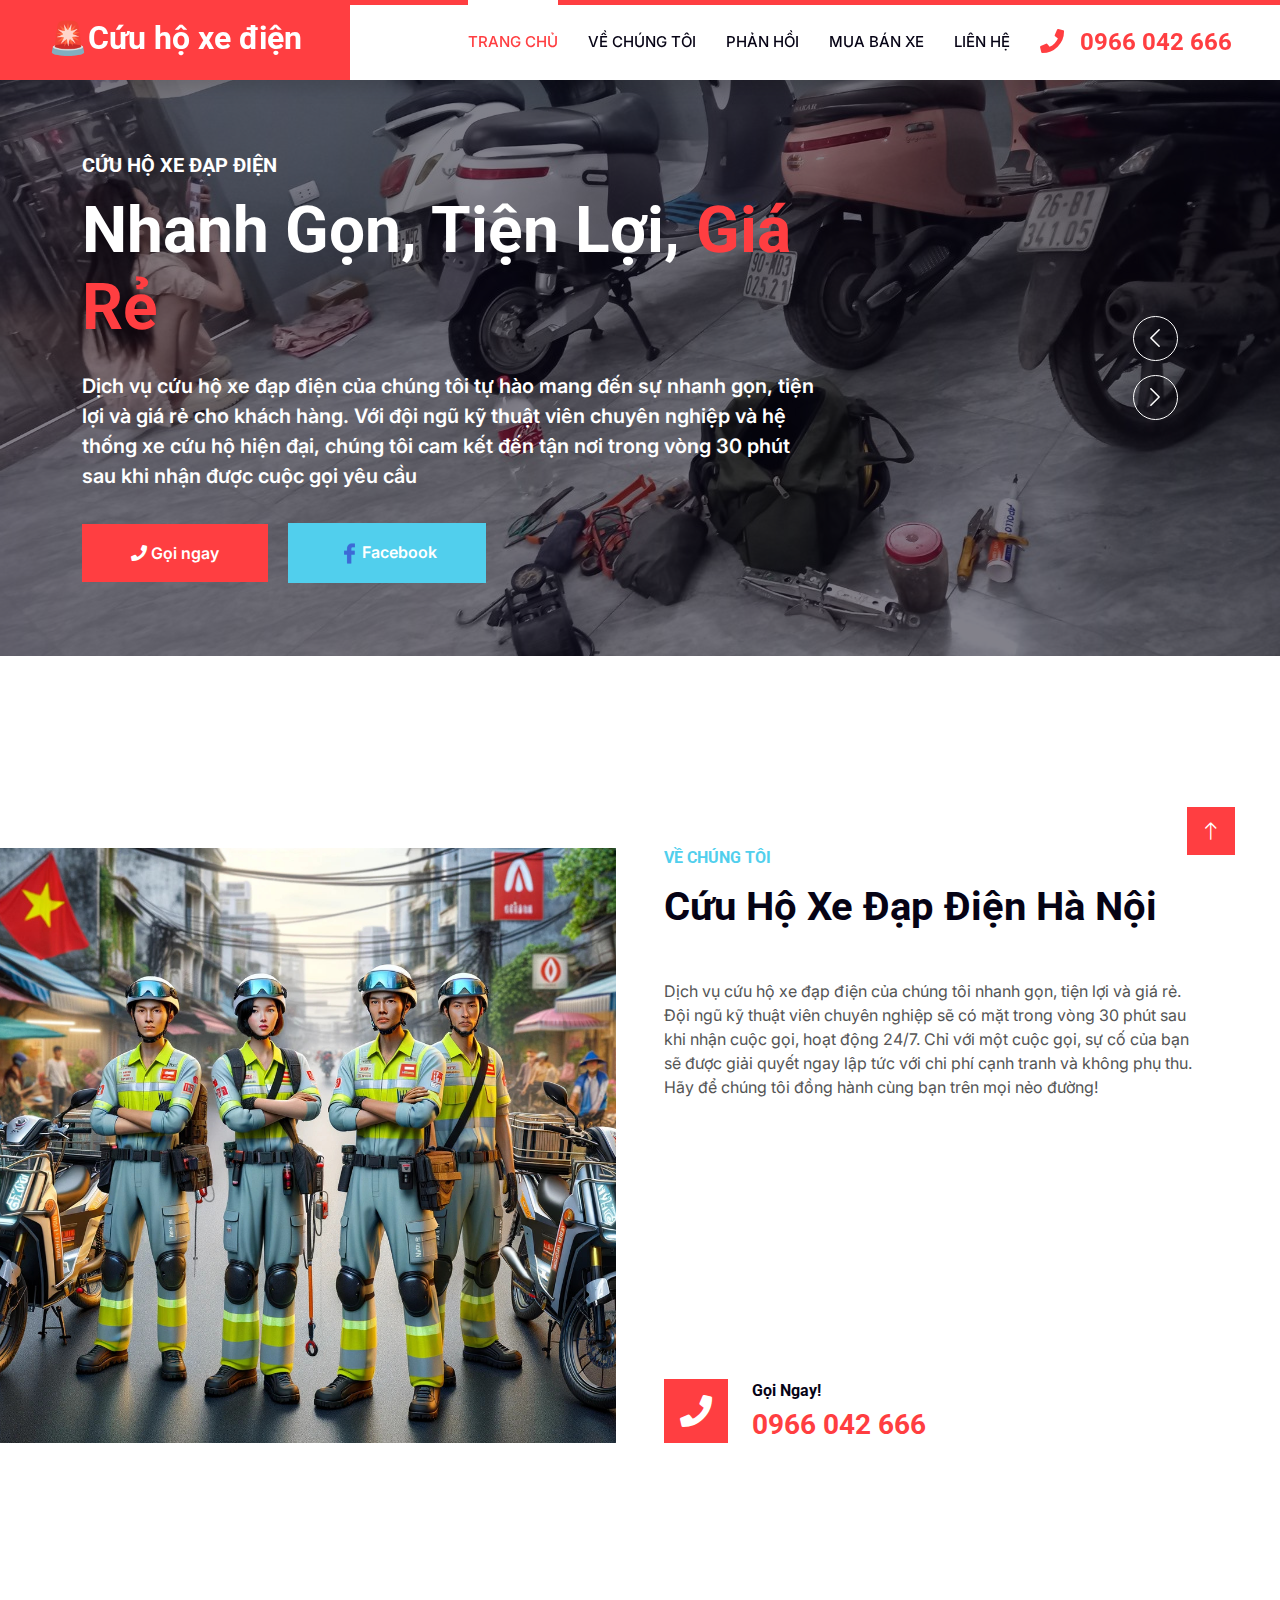
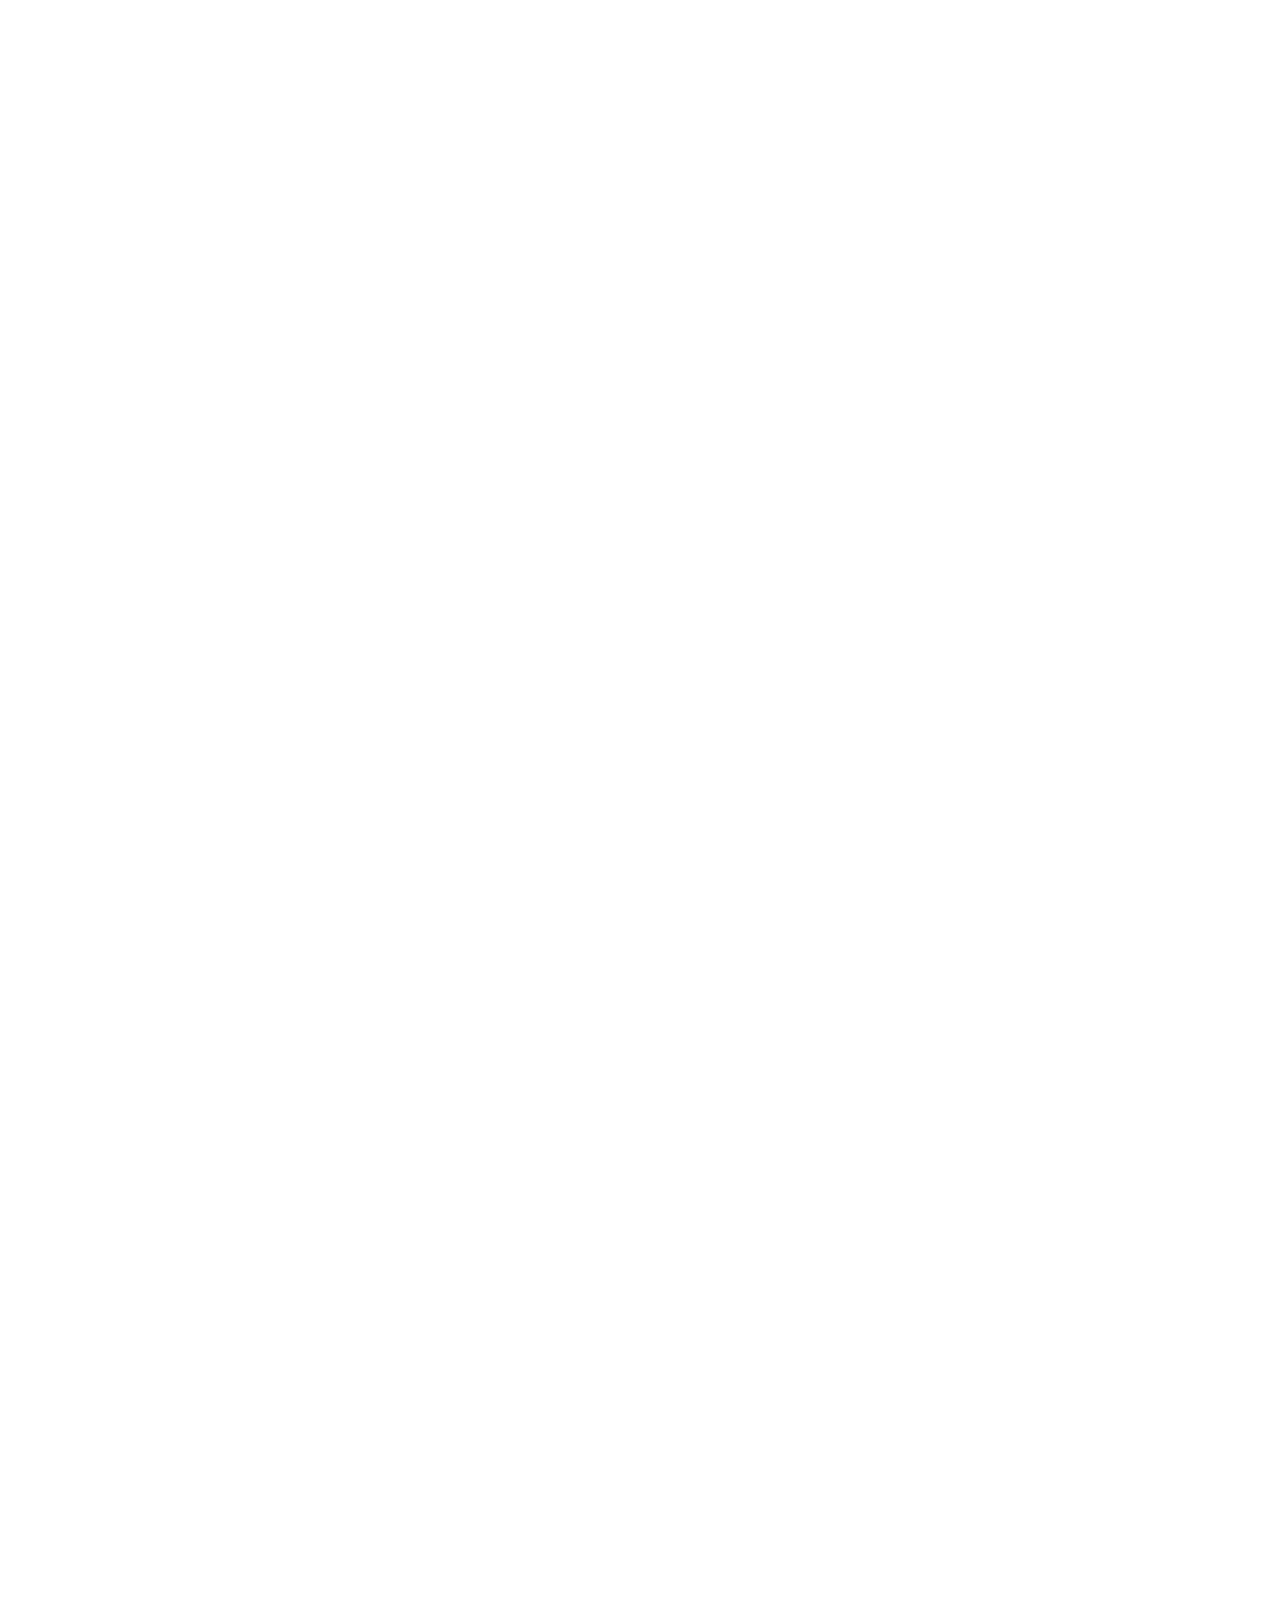
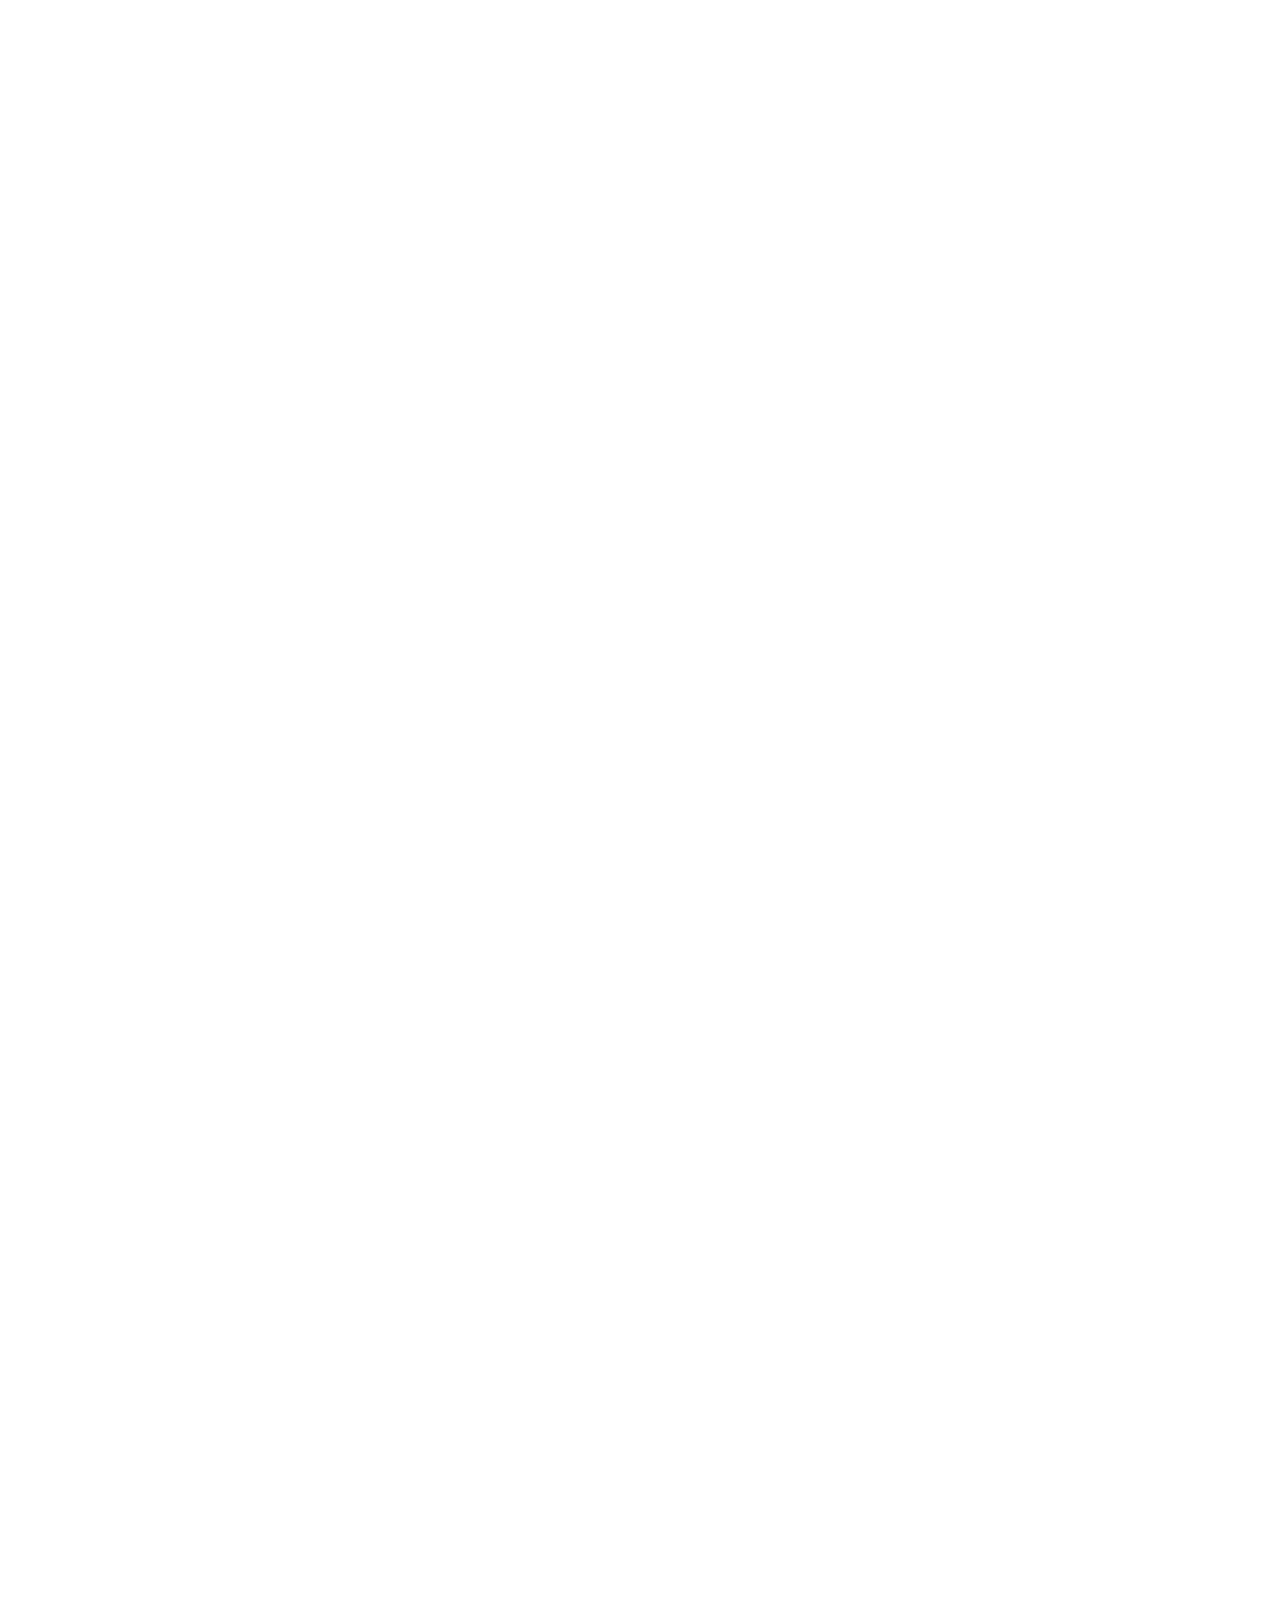
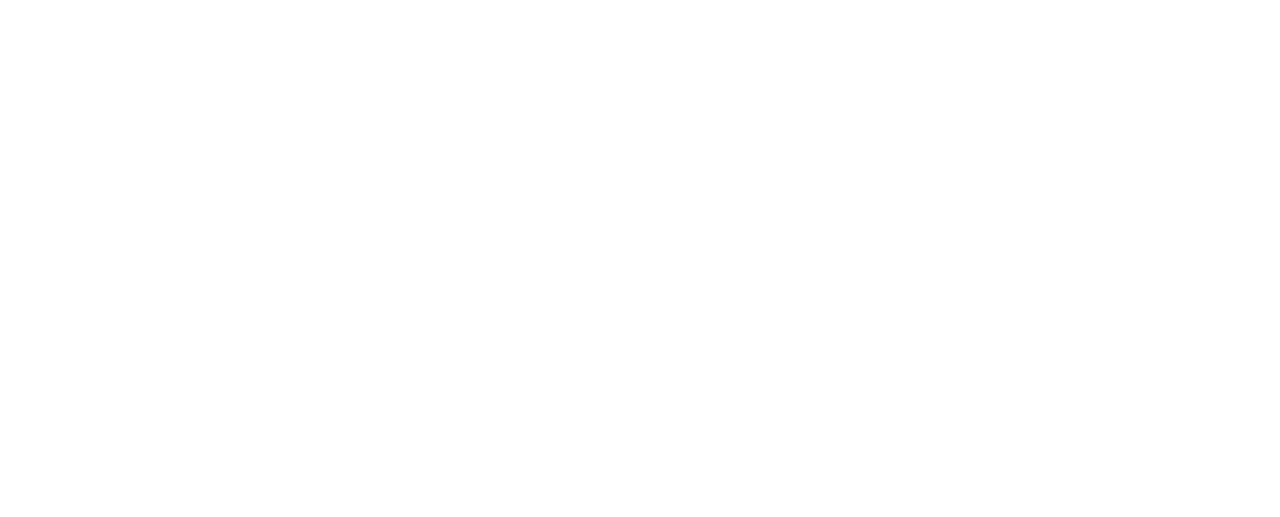
==== commit 16a4b84e: "chang contact me direct link" ====
--- a/index.html
+++ b/index.html
@@ -177,7 +177,7 @@
                             </div>
                             <div class="col-sm-6 wow fadeIn" data-wow-delay="0.7s">
                                 <a href="https://www.tiktok.com/@cuuhoxedienhanoi">
-                                    <img class="img-social img-social-medium " src="./img/tik-tok.png" alt="">
+                                    <img class="img-social img-social-medium " src="./img/tiktok.png" alt="">
                                     <h5>Tiktok Cứu hộ xe điện</h5>
                                 </a>
                                 <p class="m-0">Theo dõi Tiktok của chúng tôi để xem hành trình cứu hộ xe đạp điện.
@@ -228,7 +228,7 @@
                             </div>
                         </div>
                         <div class="d-flex mb-0 wow fadeInUp" data-wow-delay="0.7s">
-                            <i class="fas fa-dollar-sign text-primary fa-3x flex-shrink-0"></i>
+                            <i class="fas fa-wallet text-primary fa-3x flex-shrink-0"></i>
                             <div class="ms-4">
                                 <h5>Chi phí hợp lý</h5>
                                 <p class="mb-0">Dịch vụ cứu hộ của chúng tôi có giá cả cạnh tranh, <span
@@ -262,7 +262,7 @@
                             thời xử lý hàng ngàn trường hợp khẩn
                             cấp, chúng tôi tự hào với những kết quả đáng ghi nhận sau đây.
                         </p>
-                        <a href="./contact.html" class="btn btn-primary py-3 px-5">Liên Hệ Với
+                        <a href="#contact__" class="btn btn-primary py-3 px-5">Liên Hệ Với
                             Chúng Tôi</a>
                     </div>
                     <div class="col-lg-6">
@@ -708,7 +708,7 @@
                         <div class="d-siflex pt-2">
                             <a style="width: 100%" class="btn btn-outline-light btn-social"
                                 href="https://www.tiktok.com/@cuuhoxedienhanoi?lang=vi-VN"><img
-                                    style="width: 22px; margin-right: 5px;" src="./img/tik-tok.png" alt=""> Cứu
+                                    style="width: 25px; margin-right: 5px;" src="./img/tiktok.png" alt="">Cứu
                                 hộ xe điện Hà Nội</a>
                             <a style="width: 100%" class="btn btn-outline-light btn-social"
                                 href="https://www.facebook.com/Cuuhoxedienhn"><i class="fab fa-facebook-f"
